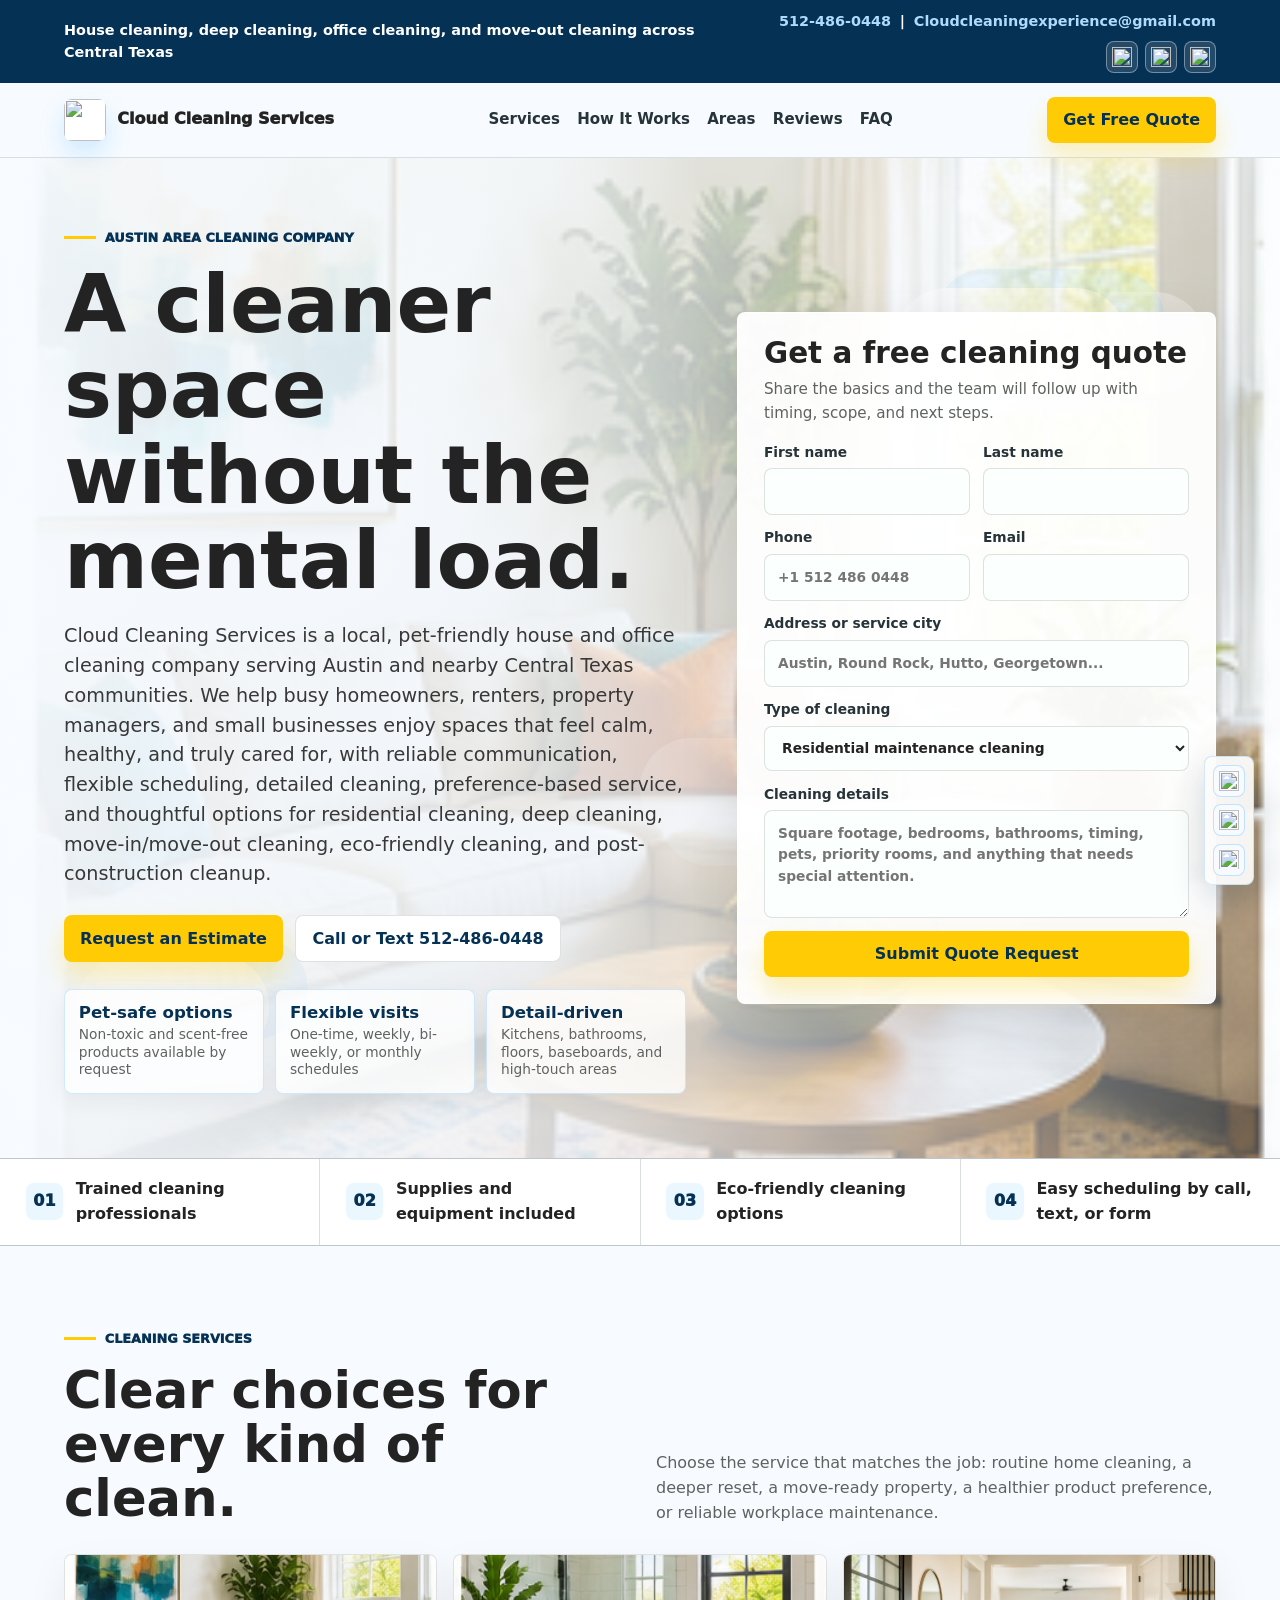
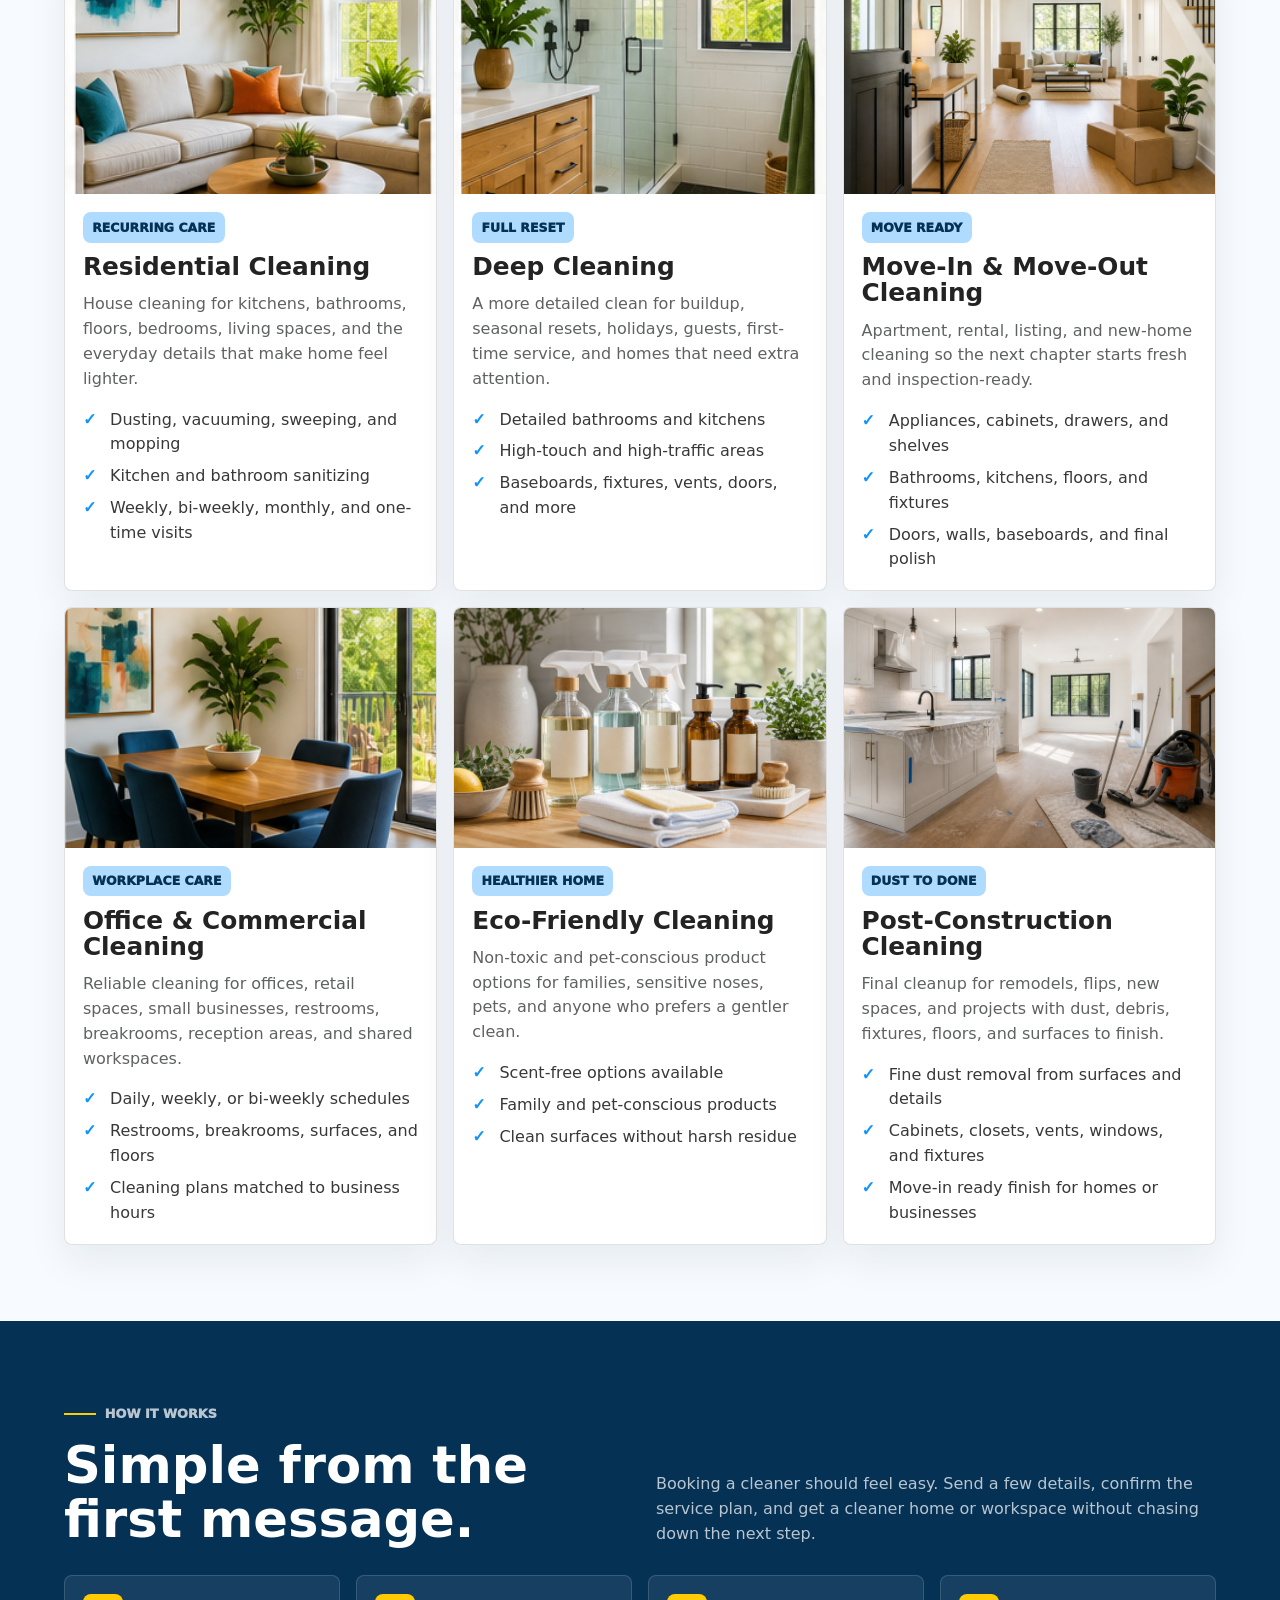
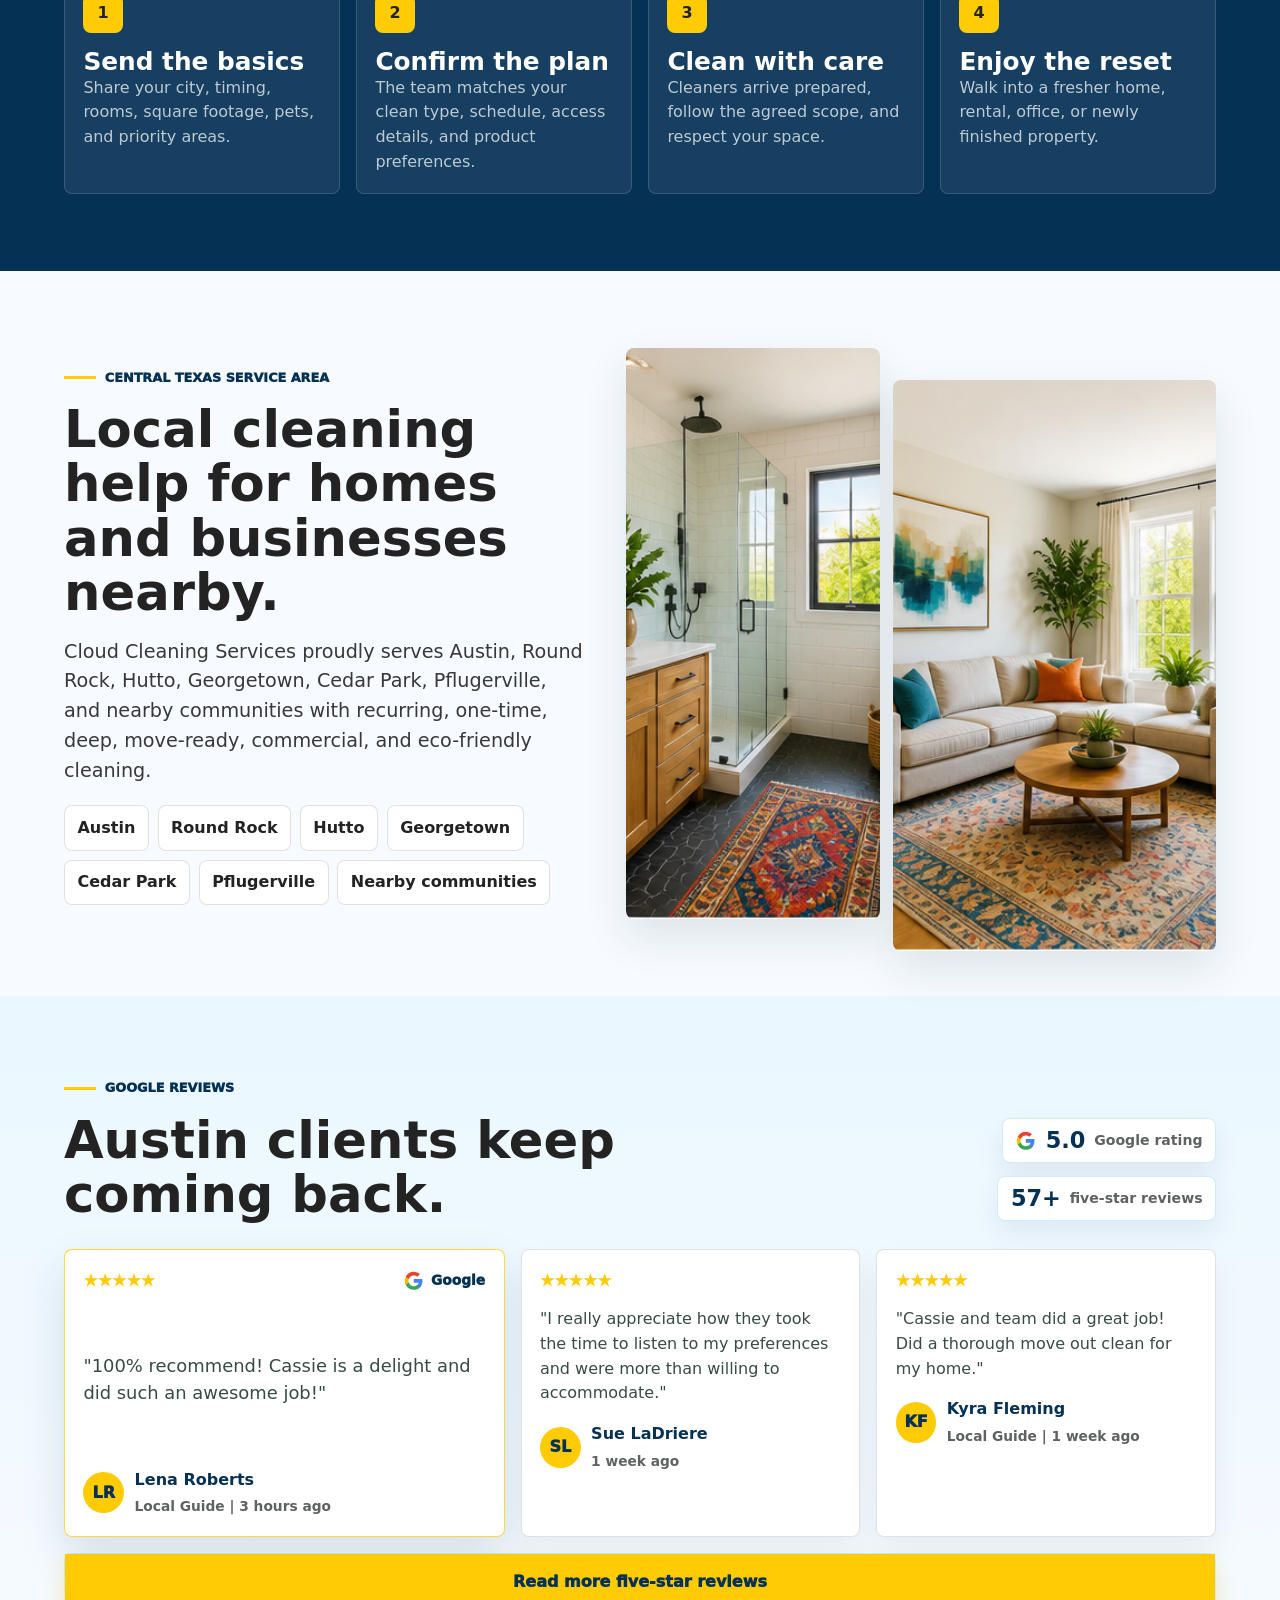
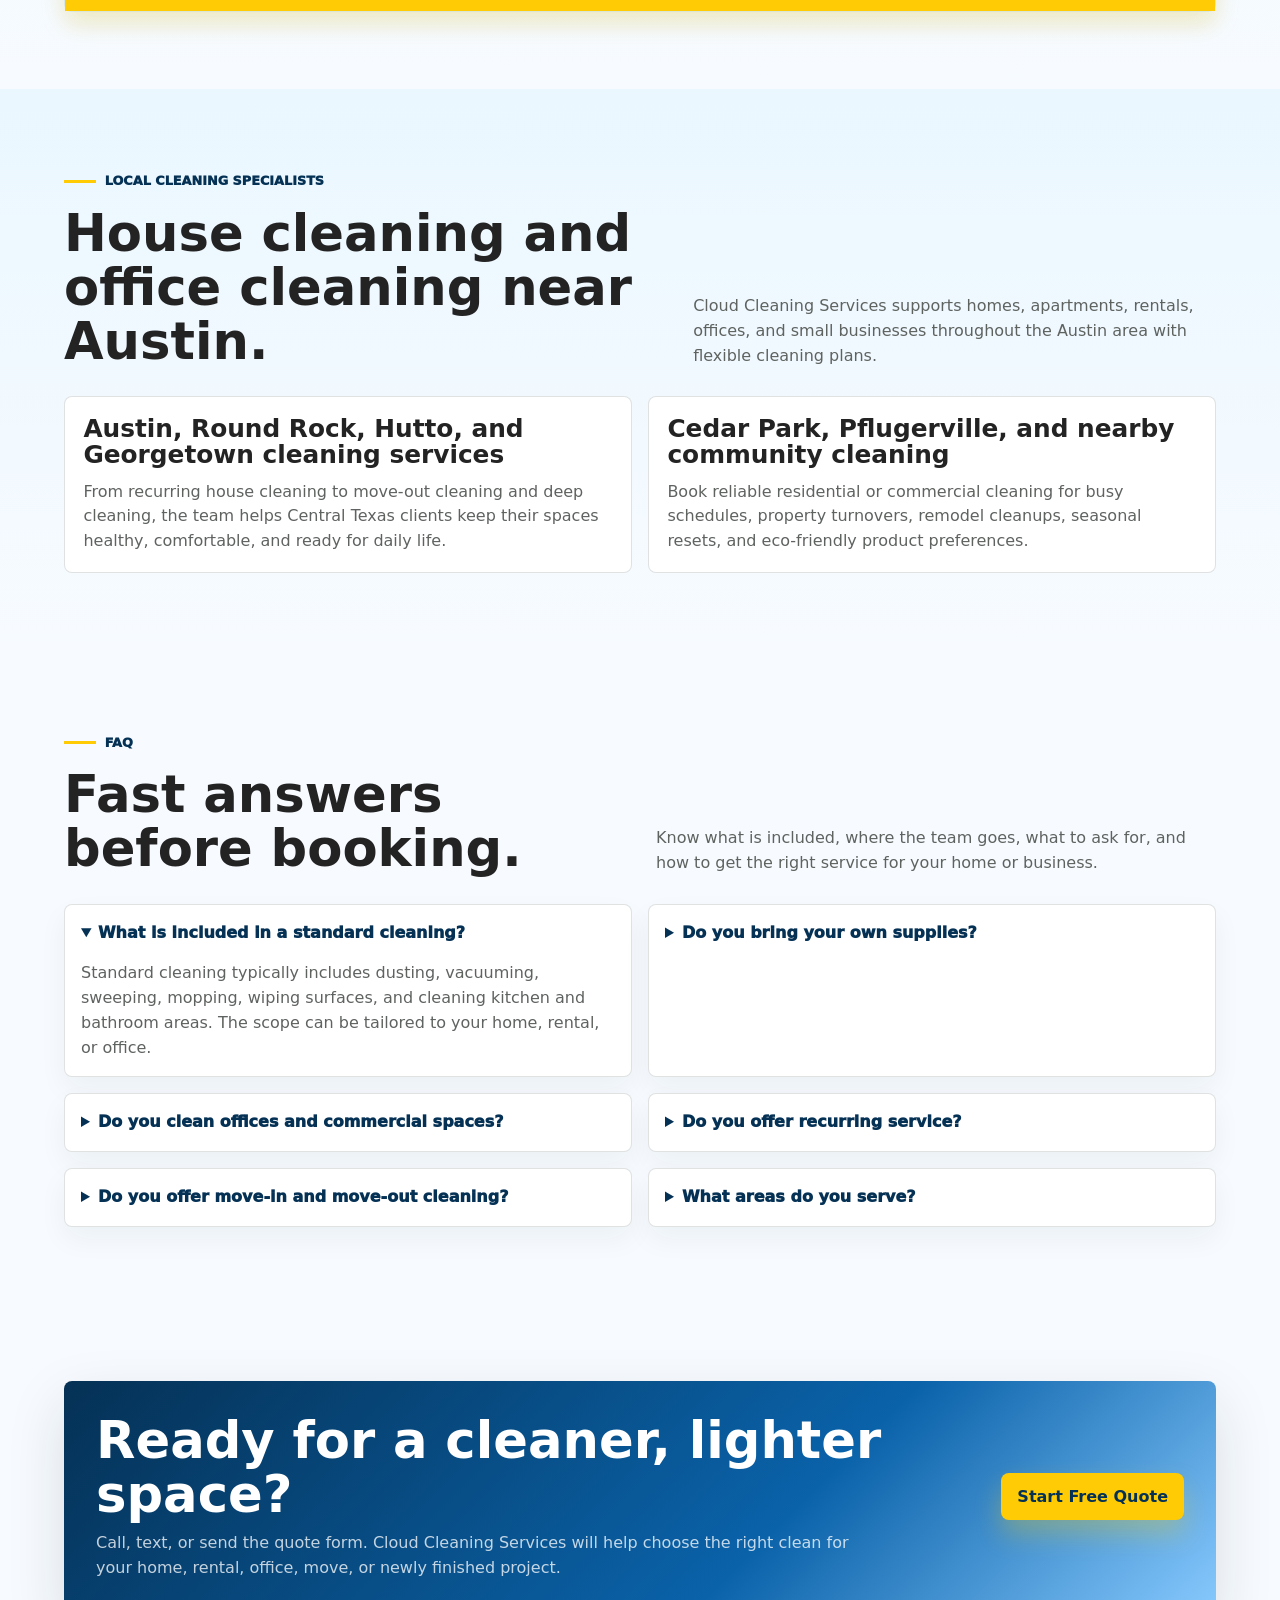
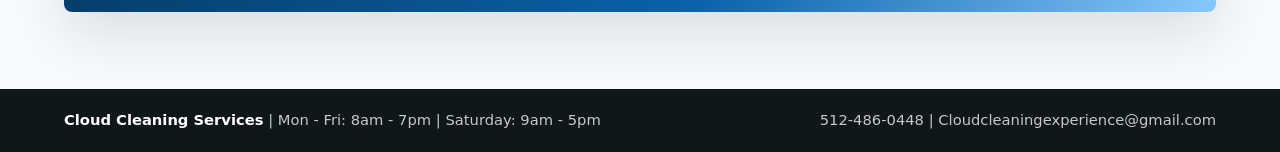
==== index.html @ 604027ed "Add files via upload" ====
<!DOCTYPE html>
<html lang="en">
<head>
  <meta charset="UTF-8">
  <meta name="viewport" content="width=device-width, initial-scale=1.0">
  <title>Cloud Cleaning Services | House, Deep & Office Cleaning in Austin TX</title>
  <meta name="description" content="Cloud Cleaning Services provides residential cleaning, deep cleaning, move-in/move-out cleaning, office cleaning, eco-friendly cleaning, and post-construction cleaning in Austin, Round Rock, Hutto, Georgetown, Cedar Park, and nearby Central Texas communities.">
  <meta name="robots" content="index, follow">
  <meta name="theme-color" content="#0f93fe">
  <link rel="canonical" href="https://www.cloudcleaningservices.com/">
  <link rel="icon" sizes="192x192" href="https://static.wixstatic.com/media/bc4d05_80ff4d34891e40f1a00d21ae00881064%7Emv2.jpg/v1/fill/w_192%2Ch_192%2Clg_1%2Cusm_0.66_1.00_0.01/bc4d05_80ff4d34891e40f1a00d21ae00881064%7Emv2.jpg" type="image/jpeg">
  <link rel="apple-touch-icon" href="https://static.wixstatic.com/media/bc4d05_80ff4d34891e40f1a00d21ae00881064%7Emv2.jpg/v1/fill/w_180%2Ch_180%2Clg_1%2Cusm_0.66_1.00_0.01/bc4d05_80ff4d34891e40f1a00d21ae00881064%7Emv2.jpg" type="image/jpeg">
  <meta property="og:title" content="Cloud Cleaning Services | Austin House & Office Cleaning">
  <meta property="og:description" content="Detailed home, office, move-out, deep, eco-friendly, and post-construction cleaning across Austin and Central Texas.">
  <meta property="og:type" content="website">
  <meta property="og:url" content="https://www.cloudcleaningservices.com/">
  <meta property="og:image" content="https://www.cloudcleaningservices.com/assets/austin-living-room-cleaning-cozy-modern.jpg.png">
  <style>
    :root {
      --ink: #242323;
      --deep: #053155;
      --teal: #0f93fe;
      --mint: #eaf7ff;
      --blue: #afdBff;
      --coral: #ffcb05;
      --gold: #ffcb05;
      --paper: #f7fbff;
      --white: #ffffff;
      --muted: #5f6360;
      --line: rgba(21, 33, 36, 0.13);
      --shadow: 0 22px 58px rgba(21, 33, 36, 0.13);
    }

    * { box-sizing: border-box; }
    html { scroll-behavior: smooth; }
    body {
      margin: 0;
      color: var(--ink);
      background: var(--paper);
      font-family: Inter, ui-sans-serif, system-ui, -apple-system, BlinkMacSystemFont, "Segoe UI", sans-serif;
      line-height: 1.55;
    }
    img { display: block; width: 100%; max-width: 100%; }
    a { color: inherit; text-decoration: none; }
    button, input, select, textarea { font: inherit; }

    .topbar {
      display: flex;
      align-items: center;
      justify-content: space-between;
      gap: 1rem;
      padding: 0.62rem max(1rem, 5vw);
      color: var(--white);
      background: var(--deep);
      font-size: 0.9rem;
      font-weight: 750;
    }
    .topbar a { color: #afdBff; white-space: nowrap; }
    .topbar-contact {
      display: inline-flex;
      align-items: center;
      justify-content: flex-end;
      flex-wrap: wrap;
      gap: 0.55rem;
    }
    .social-links {
      display: inline-flex;
      align-items: center;
      gap: 0.45rem;
    }
    .social-link {
      display: grid;
      place-items: center;
      width: 2rem;
      height: 2rem;
      border: 1px solid rgba(255, 255, 255, 0.38);
      border-radius: 8px;
      background: rgba(255, 255, 255, 0.12);
      transition: transform 180ms ease, background 180ms ease;
    }
    .social-link:hover {
      transform: translateY(-1px);
      background: rgba(255, 255, 255, 0.22);
    }
    .social-link img {
      width: 1.25rem;
      height: 1.25rem;
      object-fit: contain;
    }

    .nav {
      position: sticky;
      top: 0;
      z-index: 30;
      display: grid;
      grid-template-columns: auto 1fr auto;
      align-items: center;
      gap: 1rem;
      padding: 0.86rem max(1rem, 5vw);
      border-bottom: 1px solid var(--line);
      background: rgba(247, 251, 255, 0.92);
      backdrop-filter: blur(18px);
    }
    .brand {
      display: inline-flex;
      align-items: center;
      gap: 0.68rem;
      font-weight: 950;
    }
    .brand-mark {
      display: grid;
      place-items: center;
      width: 2.65rem;
      height: 2.65rem;
      border-radius: 8px;
      overflow: hidden;
      background: var(--white);
      box-shadow: 0 12px 26px rgba(15, 147, 254, 0.18);
    }
    .brand-mark img {
      width: 100%;
      height: 100%;
      object-fit: cover;
    }
    .nav-links {
      display: flex;
      flex-wrap: wrap;
      justify-content: center;
      gap: 0.5rem 1.08rem;
      color: #263338;
      font-size: 0.94rem;
      font-weight: 800;
    }

    .btn {
      display: inline-flex;
      align-items: center;
      justify-content: center;
      gap: 0.42rem;
      min-height: 2.9rem;
      padding: 0.78rem 1rem;
      border: 0;
      border-radius: 8px;
      cursor: pointer;
      font-weight: 900;
      line-height: 1;
      transition: transform 180ms ease, box-shadow 180ms ease, background 180ms ease;
    }
    .btn:hover { transform: translateY(-1px); }
    .btn-primary {
      color: var(--deep);
      background: var(--coral);
      box-shadow: 0 14px 26px rgba(255, 203, 5, 0.28);
    }
    .btn-dark { color: var(--white); background: var(--deep); }
    .btn-light {
      color: var(--deep);
      background: var(--white);
      border: 1px solid var(--line);
    }

    .hero {
      position: relative;
      overflow: hidden;
      display: grid;
      grid-template-columns: minmax(0, 1.04fr) minmax(21rem, 0.8fr);
      gap: clamp(1.5rem, 4vw, 4rem);
      align-items: center;
      min-height: 78vh;
      padding: clamp(2rem, 5vw, 4rem) max(1rem, 5vw) clamp(2.5rem, 5vw, 4rem);
      background:
        linear-gradient(90deg, rgba(247, 251, 255, 0.97) 0%, rgba(247, 251, 255, 0.82) 47%, rgba(247, 251, 255, 0.28) 100%),
        url("assets/austin-living-room-cleaning-cozy-modern.jpg.png") center / cover;
    }
    .hero > div,
    .hero > form {
      position: relative;
      z-index: 2;
    }
    .cloud {
      position: absolute;
      z-index: 1;
      width: clamp(8rem, 18vw, 16rem);
      height: clamp(3.5rem, 8vw, 7rem);
      border-radius: 999px;
      background: rgba(255, 255, 255, 0.64);
      box-shadow:
        2.4rem -1.2rem 0 rgba(175, 219, 255, 0.38),
        5rem 0.25rem 0 rgba(255, 255, 255, 0.52),
        1.2rem 1.6rem 0 rgba(234, 247, 255, 0.66);
      filter: blur(0.2px);
      pointer-events: none;
    }
    .cloud-one {
      top: 13%;
      right: 12%;
      opacity: 0.52;
    }
    .cloud-two {
      left: 6%;
      bottom: 10%;
      width: clamp(7rem, 15vw, 13rem);
      opacity: 0.34;
    }
    .cloud-three {
      top: 58%;
      right: 38%;
      width: clamp(6rem, 12vw, 10rem);
      opacity: 0.24;
    }
    .eyebrow {
      display: inline-flex;
      align-items: center;
      gap: 0.55rem;
      margin: 0 0 0.9rem;
      color: var(--deep);
      font-size: 0.8rem;
      font-weight: 950;
      text-transform: uppercase;
    }
    .eyebrow::before {
      content: "";
      width: 2rem;
      height: 0.16rem;
      background: var(--coral);
    }
    h1, h2, h3 { margin: 0; letter-spacing: 0; line-height: 1.06; }
    h1 {
      max-width: 13ch;
      font-size: clamp(2.8rem, 6.3vw, 6.25rem);
    }
    h2 { font-size: clamp(2rem, 4vw, 3.55rem); }
    h3 { font-size: clamp(1.18rem, 2vw, 1.55rem); }
    p { margin: 0; }
    .lead {
      max-width: 43rem;
      margin-top: 1.1rem;
      color: #383838;
      font-size: clamp(1.05rem, 1.5vw, 1.24rem);
    }
    .hero-actions {
      display: flex;
      flex-wrap: wrap;
      gap: 0.78rem;
      margin-top: 1.65rem;
    }
    .hero-proof {
      display: grid;
      grid-template-columns: repeat(3, minmax(0, 1fr));
      gap: 0.7rem;
      max-width: 44rem;
      margin-top: 1.7rem;
    }
    .proof-pill {
      padding: 0.86rem;
      border: 1px solid rgba(15, 147, 254, 0.18);
      border-radius: 8px;
      background: rgba(255, 255, 255, 0.76);
      box-shadow: 0 8px 24px rgba(21, 33, 36, 0.06);
    }
    .proof-pill strong {
      display: block;
      color: var(--deep);
      font-size: 1.04rem;
      line-height: 1.1;
    }
    .proof-pill span {
      display: block;
      margin-top: 0.24rem;
      color: var(--muted);
      font-size: 0.86rem;
      line-height: 1.28;
    }

    .quote-card {
      padding: clamp(1.15rem, 2.4vw, 1.6rem);
      border: 1px solid rgba(255, 255, 255, 0.75);
      border-radius: 8px;
      background: rgba(255, 255, 255, 0.94);
      box-shadow: var(--shadow);
    }
    .quote-card h2 { font-size: clamp(1.35rem, 2.3vw, 2rem); }
    .mini-copy {
      margin-top: 0.55rem;
      color: var(--muted);
      font-size: 0.95rem;
    }
    .form-grid {
      display: grid;
      grid-template-columns: repeat(2, minmax(0, 1fr));
      gap: 0.78rem;
      margin-top: 1rem;
    }
    label {
      display: grid;
      gap: 0.32rem;
      color: #263338;
      font-size: 0.86rem;
      font-weight: 850;
    }
    input, select, textarea {
      width: 100%;
      min-height: 2.85rem;
      border: 1px solid var(--line);
      border-radius: 8px;
      padding: 0.74rem 0.82rem;
      color: var(--ink);
      background: #fbfffd;
      outline: none;
    }
    textarea { min-height: 6.75rem; resize: vertical; }
    input:focus, select:focus, textarea:focus {
      border-color: var(--coral);
      box-shadow: 0 0 0 4px rgba(255, 203, 5, 0.2);
    }
    .wide { grid-column: 1 / -1; }

    .trust-strip {
      display: grid;
      grid-template-columns: repeat(4, minmax(0, 1fr));
      gap: 1px;
      background: var(--line);
      border-block: 1px solid var(--line);
    }
    .trust-item {
      display: flex;
      align-items: center;
      gap: 0.78rem;
      min-height: 5.4rem;
      padding: 1.05rem max(1rem, 2vw);
      background: var(--white);
      font-weight: 900;
    }
    .icon-box {
      display: grid;
      flex: 0 0 auto;
      place-items: center;
      width: 2.35rem;
      height: 2.35rem;
      border-radius: 8px;
      color: var(--deep);
      background: var(--mint);
      font-weight: 950;
    }

    .section { padding: clamp(3rem, 6vw, 5.7rem) max(1rem, 5vw); }
    .section-head {
      display: flex;
      align-items: end;
      justify-content: space-between;
      gap: 1.5rem;
      margin-bottom: 1.75rem;
    }
    .section-head p:not(.eyebrow) {
      max-width: 35rem;
      color: var(--muted);
    }
    .service-grid {
      display: grid;
      grid-template-columns: repeat(3, minmax(0, 1fr));
      gap: 1rem;
    }
    .service-card {
      overflow: hidden;
      border: 1px solid var(--line);
      border-radius: 8px;
      background: var(--white);
      box-shadow: 0 16px 38px rgba(21, 33, 36, 0.07);
    }
    .service-card img { aspect-ratio: 1.55; object-fit: cover; }
    .service-body { padding: 1.12rem; }
    .service-kicker {
      display: inline-flex;
      margin-bottom: 0.72rem;
      padding: 0.35rem 0.58rem;
      border-radius: 8px;
      color: var(--deep);
      background: var(--blue);
      font-size: 0.78rem;
      font-weight: 950;
      text-transform: uppercase;
    }
    .service-body p {
      margin-top: 0.75rem;
      color: var(--muted);
    }
    .checks {
      display: grid;
      gap: 0.45rem;
      margin: 1rem 0 0;
      padding: 0;
      list-style: none;
      color: #383838;
    }
    .checks li {
      display: grid;
      grid-template-columns: 1.35rem 1fr;
      gap: 0.35rem;
      align-items: start;
    }
    .checks li::before {
      content: "\2713";
      color: var(--teal);
      font-weight: 950;
    }

    .process-band {
      background: #053155;
      color: var(--white);
    }
    .process-band .eyebrow { color: #afdBff; }
    .process-band .section-head p, .step p { color: rgba(255, 255, 255, 0.72); }
    .steps {
      display: grid;
      grid-template-columns: repeat(4, minmax(0, 1fr));
      gap: 1rem;
    }
    .step {
      min-height: 13rem;
      padding: 1.15rem;
      border: 1px solid rgba(255, 255, 255, 0.15);
      border-radius: 8px;
      background: rgba(255, 255, 255, 0.07);
    }
    .step strong {
      display: grid;
      place-items: center;
      width: 2.45rem;
      height: 2.45rem;
      margin-bottom: 1rem;
      border-radius: 8px;
      color: var(--ink);
      background: var(--gold);
    }

    .split {
      display: grid;
      grid-template-columns: minmax(0, 0.94fr) minmax(0, 1.06fr);
      gap: clamp(1.2rem, 3vw, 2.4rem);
      align-items: center;
    }
    .photo-grid {
      display: grid;
      grid-template-columns: 0.88fr 1.12fr;
      gap: 0.8rem;
    }
    .photo-grid img {
      height: 100%;
      min-height: 17rem;
      border-radius: 8px;
      object-fit: cover;
      box-shadow: 0 18px 44px rgba(21, 33, 36, 0.11);
    }
    .photo-grid img:nth-child(2) { margin-top: 2rem; }
    .areas {
      display: flex;
      flex-wrap: wrap;
      gap: 0.55rem;
      margin-top: 1.25rem;
    }
    .area {
      padding: 0.58rem 0.78rem;
      border: 1px solid var(--line);
      border-radius: 8px;
      background: var(--white);
      font-weight: 850;
    }

    .reviews-section {
      background: linear-gradient(180deg, #eaf7ff, #f7fbff);
    }
    .review-summary {
      display: flex;
      align-items: center;
      gap: 0.8rem;
      flex-wrap: wrap;
      max-width: 35rem;
      justify-content: flex-end;
    }
    .rating-badge {
      display: inline-flex;
      align-items: center;
      gap: 0.55rem;
      padding: 0.65rem 0.78rem;
      border: 1px solid rgba(15, 147, 254, 0.18);
      border-radius: 8px;
      color: var(--deep);
      background: var(--white);
      box-shadow: 0 12px 28px rgba(5, 49, 85, 0.08);
      font-weight: 950;
    }
    .rating-badge strong {
      font-size: 1.4rem;
      line-height: 1;
    }
    .rating-badge span {
      color: var(--muted);
      font-size: 0.88rem;
      font-weight: 800;
    }
    .google-icon {
      width: 1.35rem;
      height: 1.35rem;
      flex: 0 0 auto;
    }
    .google-review-label {
      display: inline-flex;
      align-items: center;
      gap: 0.4rem;
      color: var(--deep);
      font-size: 0.86rem;
      font-weight: 950;
    }
    .reviews {
      display: grid;
      grid-template-columns: 1.18fr repeat(2, minmax(0, 0.91fr));
      gap: 1rem;
      align-items: stretch;
    }
    .review {
      padding: 1.15rem;
      border: 1px solid var(--line);
      border-radius: 8px;
      background: var(--white);
      box-shadow: 0 16px 34px rgba(21, 33, 36, 0.06);
    }
    .review-featured {
      display: grid;
      align-content: space-between;
      min-height: 18rem;
      border-color: rgba(255, 203, 5, 0.72);
      box-shadow: 0 20px 46px rgba(5, 49, 85, 0.13);
    }
    .review-head {
      display: flex;
      align-items: center;
      justify-content: space-between;
      gap: 0.8rem;
    }
    .reviewer {
      display: flex;
      align-items: center;
      gap: 0.65rem;
      margin-top: 1rem;
    }
    .review-avatar {
      display: grid;
      place-items: center;
      width: 2.55rem;
      height: 2.55rem;
      border-radius: 999px;
      color: var(--deep);
      background: var(--coral);
      font-weight: 950;
      line-height: 1;
    }
    .stars { color: var(--gold); font-weight: 950; }
    .review p {
      margin-top: 0.85rem;
      color: #394b47;
    }
    .review-featured p {
      font-size: clamp(1.08rem, 1.4vw, 1.25rem);
      line-height: 1.55;
    }
    .review strong {
      display: block;
      color: var(--deep);
    }
    .review-meta {
      display: block;
      margin-top: 0.25rem;
      color: var(--muted);
      font-size: 0.86rem;
      font-weight: 750;
    }
    .review-more {
      margin-top: 1rem;
      border-color: rgba(15, 147, 254, 0.18);
    }
    .review-more summary {
      display: inline-flex;
      align-items: center;
      justify-content: center;
      min-height: 3rem;
      width: 100%;
      color: var(--deep);
      background: var(--coral);
      box-shadow: 0 12px 24px rgba(255, 203, 5, 0.2);
    }
    .review-list {
      display: grid;
      grid-template-columns: repeat(3, minmax(0, 1fr));
      gap: 0.8rem;
      padding: 1rem;
    }
    .review-mini {
      padding: 0.9rem;
      border: 1px solid var(--line);
      border-radius: 8px;
      background: #fbfdff;
    }
    .review-mini p {
      margin-top: 0.45rem;
      color: #394b47;
      font-size: 0.94rem;
    }
    .review-mini strong {
      display: block;
      margin-top: 0.55rem;
      color: var(--deep);
    }

    .seo-band { background: linear-gradient(180deg, #eaf7ff, #f7fbff); }
    .seo-grid {
      display: grid;
      grid-template-columns: repeat(2, minmax(0, 1fr));
      gap: 1rem;
    }
    .seo-box {
      padding: 1.15rem;
      border: 1px solid var(--line);
      border-radius: 8px;
      background: var(--white);
    }
    .seo-box p { margin-top: 0.7rem; color: var(--muted); }

    .faq-grid {
      display: grid;
      grid-template-columns: repeat(2, minmax(0, 1fr));
      gap: 1rem;
    }
    details {
      border: 1px solid var(--line);
      border-radius: 8px;
      background: var(--white);
      box-shadow: 0 12px 28px rgba(21, 33, 36, 0.05);
    }
    summary {
      cursor: pointer;
      padding: 1rem;
      color: var(--deep);
      font-weight: 950;
    }
    details p {
      padding: 0 1rem 1rem;
      color: var(--muted);
    }

    .final-cta {
      display: grid;
      grid-template-columns: 1fr auto;
      gap: 1.25rem;
      align-items: center;
      padding: clamp(1.3rem, 3vw, 2rem);
      border-radius: 8px;
      color: var(--white);
      background: linear-gradient(135deg, var(--deep), #0a62a9 62%, #87c9fe);
      box-shadow: var(--shadow);
    }
    .final-cta p {
      max-width: 48rem;
      margin-top: 0.6rem;
      color: rgba(255, 255, 255, 0.76);
    }
    .footer {
      display: grid;
      grid-template-columns: 1fr auto;
      gap: 1rem;
      padding: 1.25rem max(1rem, 5vw);
      color: rgba(255, 255, 255, 0.76);
      background: #101719;
      font-size: 0.92rem;
    }
    .footer strong { color: var(--white); }
    .floating-socials {
      position: fixed;
      right: max(0.8rem, 2vw);
      bottom: 1rem;
      z-index: 40;
      display: grid;
      gap: 0.45rem;
      padding: 0.5rem;
      border: 1px solid rgba(15, 147, 254, 0.18);
      border-radius: 8px;
      background: rgba(255, 255, 255, 0.9);
      box-shadow: 0 16px 34px rgba(5, 49, 85, 0.16);
      backdrop-filter: blur(14px);
    }
    .floating-socials .social-link {
      border-color: rgba(15, 147, 254, 0.24);
      background: #f7fbff;
    }
    .floating-socials .social-link:hover {
      background: #eaf7ff;
    }

    @media (max-width: 980px) {
      .nav { grid-template-columns: 1fr; }
      .nav-links { justify-content: flex-start; }
      .hero, .split { grid-template-columns: 1fr; }
      .trust-strip, .steps, .seo-grid { grid-template-columns: repeat(2, minmax(0, 1fr)); }
      .service-grid, .reviews, .review-list { grid-template-columns: repeat(2, minmax(0, 1fr)); }
      .review-featured { grid-column: 1 / -1; }
    }
    @media (max-width: 680px) {
      .topbar, .section-head, .final-cta, .footer { align-items: flex-start; grid-template-columns: 1fr; }
      .topbar { display: grid; }
      .topbar-contact { justify-content: flex-start; }
      .review-summary { justify-content: flex-start; }
      .hero {
        min-height: auto;
        background:
          linear-gradient(180deg, rgba(247, 251, 255, 0.96), rgba(247, 251, 255, 0.8)),
          url("assets/austin-living-room-cleaning-cozy-modern.jpg.png") center / cover;
      }
      .hero-proof, .trust-strip, .service-grid, .steps, .reviews, .faq-grid, .form-grid, .photo-grid, .seo-grid, .review-list { grid-template-columns: 1fr; }
      .photo-grid img:nth-child(2) { margin-top: 0; }
      h1 { font-size: clamp(2.65rem, 15vw, 4.2rem); }
      .btn { width: 100%; }
      .floating-socials {
        right: 0.65rem;
        bottom: 0.65rem;
      }
    }
  </style>
  <script type="application/ld+json">
  {
    "@context": "https://schema.org",
    "@type": "LocalBusiness",
    "name": "Cloud Cleaning Services",
    "url": "https://www.cloudcleaningservices.com/",
    "telephone": "+1-512-486-0448",
    "email": "Cloudcleaningexperience@gmail.com",
    "logo": "https://static.wixstatic.com/media/bc4d05_80ff4d34891e40f1a00d21ae00881064%7Emv2.jpg/v1/fill/w_192%2Ch_192%2Clg_1%2Cusm_0.66_1.00_0.01/bc4d05_80ff4d34891e40f1a00d21ae00881064%7Emv2.jpg",
    "image": "https://www.cloudcleaningservices.com/assets/austin-living-room-cleaning-cozy-modern.jpg.png",
    "priceRange": "$$",
    "aggregateRating": {
      "@type": "AggregateRating",
      "ratingValue": "5.0",
      "reviewCount": "57"
    },
    "review": [
      {
        "@type": "Review",
        "author": { "@type": "Person", "name": "Lena Roberts" },
        "datePublished": "2026-05-02",
        "reviewRating": { "@type": "Rating", "ratingValue": "5", "bestRating": "5" },
        "reviewBody": "100% recommend! Cassie is a delight and did such an awesome job."
      },
      {
        "@type": "Review",
        "author": { "@type": "Person", "name": "Sue LaDriere" },
        "datePublished": "2026-04-25",
        "reviewRating": { "@type": "Rating", "ratingValue": "5", "bestRating": "5" },
        "reviewBody": "I really appreciate how they took the time to listen to my preferences and were more than willing to accommodate."
      },
      {
        "@type": "Review",
        "author": { "@type": "Person", "name": "Kyra Fleming" },
        "datePublished": "2026-04-25",
        "reviewRating": { "@type": "Rating", "ratingValue": "5", "bestRating": "5" },
        "reviewBody": "Cassie and team did a great job. They did a thorough move out clean for my home."
      }
    ],
    "areaServed": ["Austin TX", "Round Rock TX", "Hutto TX", "Georgetown TX", "Cedar Park TX", "Pflugerville TX"],
    "sameAs": [
      "https://www.instagram.com/cloudcleaningservicess/",
      "https://www.tiktok.com/@cloudcleaningservices",
      "https://www.facebook.com/casscloudcleaning"
    ],
    "openingHoursSpecification": [
      {
        "@type": "OpeningHoursSpecification",
        "dayOfWeek": ["Monday", "Tuesday", "Wednesday", "Thursday", "Friday"],
        "opens": "08:00",
        "closes": "19:00"
      },
      {
        "@type": "OpeningHoursSpecification",
        "dayOfWeek": "Saturday",
        "opens": "09:00",
        "closes": "17:00"
      }
    ],
    "makesOffer": [
      { "@type": "Offer", "itemOffered": { "@type": "Service", "name": "Residential cleaning" } },
      { "@type": "Offer", "itemOffered": { "@type": "Service", "name": "Deep cleaning" } },
      { "@type": "Offer", "itemOffered": { "@type": "Service", "name": "Move-in and move-out cleaning" } },
      { "@type": "Offer", "itemOffered": { "@type": "Service", "name": "Office and commercial cleaning" } },
      { "@type": "Offer", "itemOffered": { "@type": "Service", "name": "Eco-friendly cleaning" } },
      { "@type": "Offer", "itemOffered": { "@type": "Service", "name": "Post-construction cleaning" } }
    ]
  }
  </script>
  <script type="application/ld+json">
  {
    "@context": "https://schema.org",
    "@type": "FAQPage",
    "mainEntity": [
      {
        "@type": "Question",
        "name": "What is included in a standard cleaning?",
        "acceptedAnswer": {
          "@type": "Answer",
          "text": "Standard cleaning typically includes dusting, vacuuming, sweeping, mopping, wiping surfaces, and cleaning kitchen and bathroom areas. The scope can be tailored to the home or office."
        }
      },
      {
        "@type": "Question",
        "name": "Do you bring your own cleaning supplies?",
        "acceptedAnswer": {
          "@type": "Answer",
          "text": "Cloud Cleaning Services brings necessary supplies and equipment, with eco-friendly or scent-free products available by request."
        }
      },
      {
        "@type": "Question",
        "name": "What areas do you serve?",
        "acceptedAnswer": {
          "@type": "Answer",
          "text": "Cloud Cleaning Services serves Austin, Round Rock, Hutto, Georgetown, Cedar Park, Pflugerville, and nearby Central Texas communities."
        }
      }
    ]
  }
  </script>
</head>
<body>
  <header>
    <div class="topbar">
      <span>House cleaning, deep cleaning, office cleaning, and move-out cleaning across Central Texas</span>
      <span class="topbar-contact">
        <a href="tel:+15124860448">512-486-0448</a>
        <span aria-hidden="true">|</span>
        <a href="mailto:Cloudcleaningexperience@gmail.com">Cloudcleaningexperience@gmail.com</a>
        <span class="social-links" aria-label="Cloud Cleaning Services social profiles">
          <a class="social-link" href="https://www.instagram.com/cloudcleaningservicess/" target="_blank" rel="noreferrer noopener" aria-label="Instagram">
            <img src="https://static.wixstatic.com/media/11062b_55e4be1e75564866b6c28290f9a9d271~mv2.png/v1/fill/w_35,h_35,al_c,q_85,usm_0.66_1.00_0.01,enc_avif,quality_auto/11062b_55e4be1e75564866b6c28290f9a9d271~mv2.png" alt="">
          </a>
          <a class="social-link" href="https://www.tiktok.com/@cloudcleaningservices" target="_blank" rel="noreferrer noopener" aria-label="TikTok">
            <img src="https://static.wixstatic.com/media/11062b_69d309d6dbde492fae325fb0deca6556~mv2.png/v1/fill/w_35,h_35,al_c,q_85,usm_0.66_1.00_0.01,enc_avif,quality_auto/11062b_69d309d6dbde492fae325fb0deca6556~mv2.png" alt="">
          </a>
          <a class="social-link" href="https://www.facebook.com/casscloudcleaning" target="_blank" rel="noreferrer noopener" aria-label="Facebook">
            <img src="https://static.wixstatic.com/media/11062b_2381e8a6e7444f4f902e7b649aa3f0ac~mv2.png/v1/fill/w_35,h_35,al_c,q_85,usm_0.66_1.00_0.01,enc_avif,quality_auto/11062b_2381e8a6e7444f4f902e7b649aa3f0ac~mv2.png" alt="">
          </a>
        </span>
      </span>
    </div>

    <nav class="nav" aria-label="Primary navigation">
      <a class="brand" href="#home" aria-label="Cloud Cleaning Services home">
        <span class="brand-mark" aria-hidden="true">
          <img src="https://static.wixstatic.com/media/bc4d05_80ff4d34891e40f1a00d21ae00881064%7Emv2.jpg/v1/fill/w_192%2Ch_192%2Clg_1%2Cusm_0.66_1.00_0.01/bc4d05_80ff4d34891e40f1a00d21ae00881064%7Emv2.jpg" alt="">
        </span>
        <span>Cloud Cleaning Services</span>
      </a>
      <div class="nav-links">
        <a href="#services">Services</a>
        <a href="#process">How It Works</a>
        <a href="#areas">Areas</a>
        <a href="#reviews">Reviews</a>
        <a href="#faq">FAQ</a>
      </div>
      <a class="btn btn-primary" href="#quote">Get Free Quote</a>
    </nav>
  </header>

  <main id="home">
    <section class="hero" aria-labelledby="hero-title">
      <span class="cloud cloud-one" aria-hidden="true"></span>
      <span class="cloud cloud-two" aria-hidden="true"></span>
      <span class="cloud cloud-three" aria-hidden="true"></span>
      <div>
        <p class="eyebrow">Austin area cleaning company</p>
        <h1 id="hero-title">A cleaner space without the mental load.</h1>
        <p class="lead">Cloud Cleaning Services is a local, pet-friendly house and office cleaning company serving Austin and nearby Central Texas communities. We help busy homeowners, renters, property managers, and small businesses enjoy spaces that feel calm, healthy, and truly cared for, with reliable communication, flexible scheduling, detailed cleaning, preference-based service, and thoughtful options for residential cleaning, deep cleaning, move-in/move-out cleaning, eco-friendly cleaning, and post-construction cleanup.</p>
        <div class="hero-actions">
          <a class="btn btn-primary" href="#quote">Request an Estimate</a>
          <a class="btn btn-light" href="tel:+15124860448">Call or Text 512-486-0448</a>
        </div>
        <div class="hero-proof" aria-label="Service highlights">
          <div class="proof-pill">
            <strong>Pet-safe options</strong>
            <span>Non-toxic and scent-free products available by request</span>
          </div>
          <div class="proof-pill">
            <strong>Flexible visits</strong>
            <span>One-time, weekly, bi-weekly, or monthly schedules</span>
          </div>
          <div class="proof-pill">
            <strong>Detail-driven</strong>
            <span>Kitchens, bathrooms, floors, baseboards, and high-touch areas</span>
          </div>
        </div>
      </div>

      <form class="quote-card" id="quote" aria-labelledby="quote-title">
        <h2 id="quote-title">Get a free cleaning quote</h2>
        <p class="mini-copy">Share the basics and the team will follow up with timing, scope, and next steps.</p>
        <div class="form-grid">
          <label>First name
            <input type="text" name="first-name" autocomplete="given-name" required>
          </label>
          <label>Last name
            <input type="text" name="last-name" autocomplete="family-name">
          </label>
          <label>Phone
            <input type="tel" name="phone" placeholder="+1 512 486 0448" autocomplete="tel" required>
          </label>
          <label>Email
            <input type="email" name="email" autocomplete="email">
          </label>
          <label class="wide">Address or service city
            <input type="text" name="address" autocomplete="street-address" placeholder="Austin, Round Rock, Hutto, Georgetown...">
          </label>
          <label class="wide">Type of cleaning
            <select name="service">
              <option>Residential maintenance cleaning</option>
              <option>Deep cleaning</option>
              <option>Office or commercial cleaning</option>
              <option>Move-in or move-out cleaning</option>
              <option>Eco-friendly cleaning</option>
              <option>Post-construction cleaning</option>
            </select>
          </label>
          <label class="wide">Cleaning details
            <textarea name="details" placeholder="Square footage, bedrooms, bathrooms, timing, pets, priority rooms, and anything that needs special attention."></textarea>
          </label>
          <button class="btn btn-primary wide" type="submit">Submit Quote Request</button>
        </div>
      </form>
    </section>

    <section class="trust-strip" aria-label="Why customers choose Cloud Cleaning Services">
      <div class="trust-item"><span class="icon-box">01</span><span>Trained cleaning professionals</span></div>
      <div class="trust-item"><span class="icon-box">02</span><span>Supplies and equipment included</span></div>
      <div class="trust-item"><span class="icon-box">03</span><span>Eco-friendly cleaning options</span></div>
      <div class="trust-item"><span class="icon-box">04</span><span>Easy scheduling by call, text, or form</span></div>
    </section>

    <section class="section" id="services" aria-labelledby="services-title">
      <div class="section-head">
        <div>
          <p class="eyebrow">Cleaning services</p>
          <h2 id="services-title">Clear choices for every kind of clean.</h2>
        </div>
        <p>Choose the service that matches the job: routine home cleaning, a deeper reset, a move-ready property, a healthier product preference, or reliable workplace maintenance.</p>
      </div>

      <div class="service-grid">
        <article class="service-card">
          <img src="assets/austin-living-room-cleaning-cozy-modern.jpg.png" alt="Bright living room after residential house cleaning in Austin Texas">
          <div class="service-body">
            <span class="service-kicker">Recurring care</span>
            <h3>Residential Cleaning</h3>
            <p>House cleaning for kitchens, bathrooms, floors, bedrooms, living spaces, and the everyday details that make home feel lighter.</p>
            <ul class="checks">
              <li>Dusting, vacuuming, sweeping, and mopping</li>
              <li>Kitchen and bathroom sanitizing</li>
              <li>Weekly, bi-weekly, monthly, and one-time visits</li>
            </ul>
          </div>
        </article>

        <article class="service-card">
          <img src="assets/bathroom-deep-cleaning-austin-texas.jpg.png" alt="Detailed bathroom deep cleaning in Austin Texas">
          <div class="service-body">
            <span class="service-kicker">Full reset</span>
            <h3>Deep Cleaning</h3>
            <p>A more detailed clean for buildup, seasonal resets, holidays, guests, first-time service, and homes that need extra attention.</p>
            <ul class="checks">
              <li>Detailed bathrooms and kitchens</li>
              <li>High-touch and high-traffic areas</li>
              <li>Baseboards, fixtures, vents, doors, and more</li>
            </ul>
          </div>
        </article>

        <article class="service-card">
          <img src="assets/modern-home-moving-boxes.png" alt="Modern home with moving boxes ready for move-in and move-out cleaning in Austin Texas">
          <div class="service-body">
            <span class="service-kicker">Move ready</span>
            <h3>Move-In & Move-Out Cleaning</h3>
            <p>Apartment, rental, listing, and new-home cleaning so the next chapter starts fresh and inspection-ready.</p>
            <ul class="checks">
              <li>Appliances, cabinets, drawers, and shelves</li>
              <li>Bathrooms, kitchens, floors, and fixtures</li>
              <li>Doors, walls, baseboards, and final polish</li>
            </ul>
          </div>
        </article>

        <article class="service-card">
          <img src="assets/austin-clean-dining-room.png" alt="Clean dining and shared workspace after office cleaning in Austin Texas">
          <div class="service-body">
            <span class="service-kicker">Workplace care</span>
            <h3>Office & Commercial Cleaning</h3>
            <p>Reliable cleaning for offices, retail spaces, small businesses, restrooms, breakrooms, reception areas, and shared workspaces.</p>
            <ul class="checks">
              <li>Daily, weekly, or bi-weekly schedules</li>
              <li>Restrooms, breakrooms, surfaces, and floors</li>
              <li>Cleaning plans matched to business hours</li>
            </ul>
          </div>
        </article>

        <article class="service-card">
          <img src="assets/eco-friendly-cleaning-bottles.png" alt="Refillable eco-friendly cleaning bottles with plants and microfiber towels">
          <div class="service-body">
            <span class="service-kicker">Healthier home</span>
            <h3>Eco-Friendly Cleaning</h3>
            <p>Non-toxic and pet-conscious product options for families, sensitive noses, pets, and anyone who prefers a gentler clean.</p>
            <ul class="checks">
              <li>Scent-free options available</li>
              <li>Family and pet-conscious products</li>
              <li>Clean surfaces without harsh residue</li>
            </ul>
          </div>
        </article>

        <article class="service-card">
          <img src="assets/modern-home-construction-clean.png" alt="Modern home construction cleanup with protective sheeting and cleaning tools">
          <div class="service-body">
            <span class="service-kicker">Dust to done</span>
            <h3>Post-Construction Cleaning</h3>
            <p>Final cleanup for remodels, flips, new spaces, and projects with dust, debris, fixtures, floors, and surfaces to finish.</p>
            <ul class="checks">
              <li>Fine dust removal from surfaces and details</li>
              <li>Cabinets, closets, vents, windows, and fixtures</li>
              <li>Move-in ready finish for homes or businesses</li>
            </ul>
          </div>
        </article>
      </div>
    </section>

    <section class="section process-band" id="process" aria-labelledby="process-title">
      <div class="section-head">
        <div>
          <p class="eyebrow">How it works</p>
          <h2 id="process-title">Simple from the first message.</h2>
        </div>
        <p>Booking a cleaner should feel easy. Send a few details, confirm the service plan, and get a cleaner home or workspace without chasing down the next step.</p>
      </div>
      <div class="steps">
        <article class="step">
          <strong>1</strong>
          <h3>Send the basics</h3>
          <p>Share your city, timing, rooms, square footage, pets, and priority areas.</p>
        </article>
        <article class="step">
          <strong>2</strong>
          <h3>Confirm the plan</h3>
          <p>The team matches your clean type, schedule, access details, and product preferences.</p>
        </article>
        <article class="step">
          <strong>3</strong>
          <h3>Clean with care</h3>
          <p>Cleaners arrive prepared, follow the agreed scope, and respect your space.</p>
        </article>
        <article class="step">
          <strong>4</strong>
          <h3>Enjoy the reset</h3>
          <p>Walk into a fresher home, rental, office, or newly finished property.</p>
        </article>
      </div>
    </section>

    <section class="section" id="areas" aria-labelledby="areas-title">
      <div class="split">
        <div>
          <p class="eyebrow">Central Texas service area</p>
          <h2 id="areas-title">Local cleaning help for homes and businesses nearby.</h2>
          <p class="lead">Cloud Cleaning Services proudly serves Austin, Round Rock, Hutto, Georgetown, Cedar Park, Pflugerville, and nearby communities with recurring, one-time, deep, move-ready, commercial, and eco-friendly cleaning.</p>
          <div class="areas" aria-label="Service areas">
            <span class="area">Austin</span>
            <span class="area">Round Rock</span>
            <span class="area">Hutto</span>
            <span class="area">Georgetown</span>
            <span class="area">Cedar Park</span>
            <span class="area">Pflugerville</span>
            <span class="area">Nearby communities</span>
          </div>
        </div>
        <div class="photo-grid" aria-label="Clean home details">
          <img src="assets/bathroom-deep-cleaning-austin-texas.jpg.png" alt="Bright bathroom after deep cleaning in Austin Texas">
          <img src="assets/austin-living-room-cleaning-cozy-modern.jpg.png" alt="Cozy modern living room after residential cleaning in Austin Texas">
        </div>
      </div>
    </section>

    <section class="section reviews-section" id="reviews" aria-labelledby="reviews-title">
      <div class="section-head">
        <div>
          <p class="eyebrow">Google reviews</p>
          <h2 id="reviews-title">Austin clients keep coming back.</h2>
        </div>
        <div class="review-summary" aria-label="Google review summary">
          <div class="rating-badge">
            <svg class="google-icon" viewBox="0 0 24 24" aria-hidden="true">
              <path fill="#4285F4" d="M21.6 12.23c0-.76-.07-1.49-.19-2.19H12v4.14h5.38a4.6 4.6 0 0 1-1.99 3.02v2.51h3.23c1.89-1.74 2.98-4.3 2.98-7.48Z"/>
              <path fill="#34A853" d="M12 22c2.7 0 4.96-.89 6.62-2.41l-3.23-2.51c-.9.6-2.04.95-3.39.95-2.6 0-4.8-1.76-5.59-4.12H3.08v2.59A9.99 9.99 0 0 0 12 22Z"/>
              <path fill="#FBBC05" d="M6.41 13.91A6.02 6.02 0 0 1 6.09 12c0-.66.11-1.31.32-1.91V7.5H3.08A9.99 9.99 0 0 0 2 12c0 1.61.39 3.13 1.08 4.5l3.33-2.59Z"/>
              <path fill="#EA4335" d="M12 5.98c1.47 0 2.79.5 3.83 1.49l2.87-2.87C16.96 2.99 14.7 2 12 2a9.99 9.99 0 0 0-8.92 5.5l3.33 2.59C7.2 7.74 9.4 5.98 12 5.98Z"/>
            </svg>
            <strong>5.0</strong>
            <span>Google rating</span>
          </div>
          <div class="rating-badge">
            <strong>57+</strong>
            <span>five-star reviews</span>
          </div>
        </div>
      </div>
      <div class="reviews">
        <article class="review review-featured">
          <div class="review-head">
            <div class="stars" aria-label="Five star review">&#9733;&#9733;&#9733;&#9733;&#9733;</div>
            <span class="google-review-label">
              <svg class="google-icon" viewBox="0 0 24 24" aria-hidden="true">
                <path fill="#4285F4" d="M21.6 12.23c0-.76-.07-1.49-.19-2.19H12v4.14h5.38a4.6 4.6 0 0 1-1.99 3.02v2.51h3.23c1.89-1.74 2.98-4.3 2.98-7.48Z"/>
                <path fill="#34A853" d="M12 22c2.7 0 4.96-.89 6.62-2.41l-3.23-2.51c-.9.6-2.04.95-3.39.95-2.6 0-4.8-1.76-5.59-4.12H3.08v2.59A9.99 9.99 0 0 0 12 22Z"/>
                <path fill="#FBBC05" d="M6.41 13.91A6.02 6.02 0 0 1 6.09 12c0-.66.11-1.31.32-1.91V7.5H3.08A9.99 9.99 0 0 0 2 12c0 1.61.39 3.13 1.08 4.5l3.33-2.59Z"/>
                <path fill="#EA4335" d="M12 5.98c1.47 0 2.79.5 3.83 1.49l2.87-2.87C16.96 2.99 14.7 2 12 2a9.99 9.99 0 0 0-8.92 5.5l3.33 2.59C7.2 7.74 9.4 5.98 12 5.98Z"/>
              </svg>
              Google
            </span>
          </div>
          <p>"100% recommend! Cassie is a delight and did such an awesome job!"</p>
          <div class="reviewer">
            <span class="review-avatar">LR</span>
            <div>
              <strong>Lena Roberts</strong>
              <span class="review-meta">Local Guide | 3 hours ago</span>
            </div>
          </div>
        </article>
        <article class="review">
          <div class="stars" aria-label="Five star review">&#9733;&#9733;&#9733;&#9733;&#9733;</div>
          <p>"I really appreciate how they took the time to listen to my preferences and were more than willing to accommodate."</p>
          <div class="reviewer">
            <span class="review-avatar">SL</span>
            <div>
              <strong>Sue LaDriere</strong>
              <span class="review-meta">1 week ago</span>
            </div>
          </div>
        </article>
        <article class="review">
          <div class="stars" aria-label="Five star review">&#9733;&#9733;&#9733;&#9733;&#9733;</div>
          <p>"Cassie and team did a great job! Did a thorough move out clean for my home."</p>
          <div class="reviewer">
            <span class="review-avatar">KF</span>
            <div>
              <strong>Kyra Fleming</strong>
              <span class="review-meta">Local Guide | 1 week ago</span>
            </div>
          </div>
        </article>
      </div>
      <details class="review-more">
        <summary>Read more five-star reviews</summary>
        <div class="review-list">
          <article class="review-mini"><div class="stars">&#9733;&#9733;&#9733;&#9733;&#9733;</div><p>"Cassie did an AMAZING job with our move out clean! And got us in quick! Would 100% recommend! Every surface was spotless."</p><strong>Danlee Enzler</strong><span class="review-meta">2 weeks ago</span></article>
          <article class="review-mini"><div class="stars">&#9733;&#9733;&#9733;&#9733;&#9733;</div><p>"Had a great first deep clean, very detailed. Pleasure to deal with, cannot wait to start recurring services with them."</p><strong>Alan</strong><span class="review-meta">8 weeks ago</span></article>
          <article class="review-mini"><div class="stars">&#9733;&#9733;&#9733;&#9733;&#9733;</div><p>"10/10 recommend. Clear and easy communication, thorough cleaning. I had a great experience with move out cleaning!"</p><strong>Maria Morales</strong><span class="review-meta">8 weeks ago</span></article>
          <article class="review-mini"><div class="stars">&#9733;&#9733;&#9733;&#9733;&#9733;</div><p>"Cloud Cleaning did a great move out cleaning for me in Austin."</p><strong>Angela Rippee</strong><span class="review-meta">8 weeks ago</span></article>
          <article class="review-mini"><div class="stars">&#9733;&#9733;&#9733;&#9733;&#9733;</div><p>"Best cleaning service around - always such a great experience. The level of care and attention to detail are impeccable."</p><strong>Shelbie Boyd</strong><span class="review-meta">9 weeks ago</span></article>
          <article class="review-mini"><div class="stars">&#9733;&#9733;&#9733;&#9733;&#9733;</div><p>"I had a deep cleaning done to my house and it looks AMAZING. Smells so good and was done so thoroughly."</p><strong>Madeline Wratchford</strong><span class="review-meta">12 weeks ago</span></article>
          <article class="review-mini"><div class="stars">&#9733;&#9733;&#9733;&#9733;&#9733;</div><p>"I just had my first cleaning with Cloud Cleaning. The attention to detail is amazing, and my house sparkles."</p><strong>Kylie Crandell</strong><span class="review-meta">15 weeks ago</span></article>
          <article class="review-mini"><div class="stars">&#9733;&#9733;&#9733;&#9733;&#9733;</div><p>"They did an amazing job!! House was cleaned - top to bottom! They were so nice and helpful and SO very thorough."</p><strong>April Brown</strong><span class="review-meta">22 weeks ago</span></article>
          <article class="review-mini"><div class="stars">&#9733;&#9733;&#9733;&#9733;&#9733;</div><p>"Great service and very communicative! Cleaned my apartment for move out and had no issues."</p><strong>Tiffany Herron</strong><span class="review-meta">23 weeks ago</span></article>
          <article class="review-mini"><div class="stars">&#9733;&#9733;&#9733;&#9733;&#9733;</div><p>"Excellent service and very friendly!!"</p><strong>Max Forma</strong><span class="review-meta">23 weeks ago</span></article>
          <article class="review-mini"><div class="stars">&#9733;&#9733;&#9733;&#9733;&#9733;</div><p>"Cassie was stellar! By far, the best cleaning service I have experienced in Austin. Very attentive to detail and my preferences."</p><strong>K B Haugen</strong><span class="review-meta">29 weeks ago</span></article>
          <article class="review-mini"><div class="stars">&#9733;&#9733;&#9733;&#9733;&#9733;</div><p>"I cannot recommend Cloud Cleaning Services enough! Cassie and her team did an amazing job on my move-out clean."</p><strong>Briana Hudgins</strong><span class="review-meta">31 weeks ago</span></article>
          <article class="review-mini"><div class="stars">&#9733;&#9733;&#9733;&#9733;&#9733;</div><p>"Cassie is awesome! We have used her services a couple of times and everything has been perfect! Highly recommend."</p><strong>Leighnae Fabian</strong><span class="review-meta">33 weeks ago</span></article>
          <article class="review-mini"><div class="stars">&#9733;&#9733;&#9733;&#9733;&#9733;</div><p>"Wonderful work! We are so pleased with the deep clean in our home! Everything looks spotless."</p><strong>Whitney Sutherland</strong><span class="review-meta">38 weeks ago</span></article>
          <article class="review-mini"><div class="stars">&#9733;&#9733;&#9733;&#9733;&#9733;</div><p>"Cassie was wonderful! She meticulously cleaned our house beautifully."</p><strong>Terri Stubblefield</strong><span class="review-meta">39 weeks ago</span></article>
          <article class="review-mini"><div class="stars">&#9733;&#9733;&#9733;&#9733;&#9733;</div><p>"I highly recommend Cloud Cleaning Services! Cassie was very professional and was quick to answer any questions I had."</p><strong>Catherine Dewyea</strong><span class="review-meta">49 weeks ago</span></article>
          <article class="review-mini"><div class="stars">&#9733;&#9733;&#9733;&#9733;&#9733;</div><p>"Cassie was phenomenal and communicated very clearly and professionally during our experience. Cleaning was thorough."</p><strong>Jordyn Foley</strong><span class="review-meta">52 weeks ago</span></article>
          <article class="review-mini"><div class="stars">&#9733;&#9733;&#9733;&#9733;&#9733;</div><p>"Wonderful service! I am already scheduling my next cleaning."</p><strong>Angelica Acosta</strong><span class="review-meta">May 1, 2025</span></article>
          <article class="review-mini"><div class="stars">&#9733;&#9733;&#9733;&#9733;&#9733;</div><p>"Cassie and her team were wonderful to work with! Super responsive and did a great job on our deep clean!"</p><strong>Amanda Carlisle</strong><span class="review-meta">Apr 2, 2025</span></article>
          <article class="review-mini"><div class="stars">&#9733;&#9733;&#9733;&#9733;&#9733;</div><p>"Cassie is extremely reliable, communicative, and kind. She has done at least 30 short term rental cleans."</p><strong>Blaire Daugherty</strong><span class="review-meta">Mar 31, 2025</span></article>
          <article class="review-mini"><div class="stars">&#9733;&#9733;&#9733;&#9733;&#9733;</div><p>"Cassie and team did a fantastic job cleaning our entire home post construction project."</p><strong>Stacy Nett</strong><span class="review-meta">Mar 28, 2025</span></article>
          <article class="review-mini"><div class="stars">&#9733;&#9733;&#9733;&#9733;&#9733;</div><p>"I highly recommend Cloud Cleaning! Cassie does a marvelous job. My house looked sparkling clean!"</p><strong>Debra Woodcock</strong><span class="review-meta">Mar 27, 2025</span></article>
          <article class="review-mini"><div class="stars">&#9733;&#9733;&#9733;&#9733;&#9733;</div><p>"Cassie is amazing, does great work and I recommend her to anyone."</p><strong>George Lucas</strong><span class="review-meta">Mar 27, 2025</span></article>
          <article class="review-mini"><div class="stars">&#9733;&#9733;&#9733;&#9733;&#9733;</div><p>"Cassie did an amazing job with our move out cleaning. She was flexible, on time and sent pictures along the way."</p><strong>Kim Combs</strong><span class="review-meta">Mar 27, 2025</span></article>
          <article class="review-mini"><div class="stars">&#9733;&#9733;&#9733;&#9733;&#9733;</div><p>"Professional, friendly and thorough cleaning service that caters to every need with easy scheduling and fair pricing."</p><strong>Jeffery Huebel</strong><span class="review-meta">Jan 3, 2024</span></article>
          <article class="review-mini"><div class="stars">&#9733;&#9733;&#9733;&#9733;&#9733;</div><p>"Cassie is thorough and amazing. It was wonderful walking into a clean smelling organized house."</p><strong>Cullen Hawkins</strong><span class="review-meta">Dec 31, 2023</span></article>
        </div>
      </details>
    </section>

    <section class="section seo-band" aria-labelledby="local-title">
      <div class="section-head">
        <div>
          <p class="eyebrow">Local cleaning specialists</p>
          <h2 id="local-title">House cleaning and office cleaning near Austin.</h2>
        </div>
        <p>Cloud Cleaning Services supports homes, apartments, rentals, offices, and small businesses throughout the Austin area with flexible cleaning plans.</p>
      </div>
      <div class="seo-grid">
        <article class="seo-box">
          <h3>Austin, Round Rock, Hutto, and Georgetown cleaning services</h3>
          <p>From recurring house cleaning to move-out cleaning and deep cleaning, the team helps Central Texas clients keep their spaces healthy, comfortable, and ready for daily life.</p>
        </article>
        <article class="seo-box">
          <h3>Cedar Park, Pflugerville, and nearby community cleaning</h3>
          <p>Book reliable residential or commercial cleaning for busy schedules, property turnovers, remodel cleanups, seasonal resets, and eco-friendly product preferences.</p>
        </article>
      </div>
    </section>

    <section class="section" id="faq" aria-labelledby="faq-title">
      <div class="section-head">
        <div>
          <p class="eyebrow">FAQ</p>
          <h2 id="faq-title">Fast answers before booking.</h2>
        </div>
        <p>Know what is included, where the team goes, what to ask for, and how to get the right service for your home or business.</p>
      </div>
      <div class="faq-grid">
        <details open>
          <summary>What is included in a standard cleaning?</summary>
          <p>Standard cleaning typically includes dusting, vacuuming, sweeping, mopping, wiping surfaces, and cleaning kitchen and bathroom areas. The scope can be tailored to your home, rental, or office.</p>
        </details>
        <details>
          <summary>Do you bring your own supplies?</summary>
          <p>Yes. Cloud Cleaning Services brings necessary supplies and equipment, with eco-friendly or scent-free products available by request.</p>
        </details>
        <details>
          <summary>Do you clean offices and commercial spaces?</summary>
          <p>Yes. Office and commercial cleaning are available for businesses that need recurring maintenance, restroom sanitization, breakroom cleaning, floor care, and surface cleaning.</p>
        </details>
        <details>
          <summary>Do you offer recurring service?</summary>
          <p>Yes. Weekly, bi-weekly, and monthly maintenance cleaning options are available for homes and workspaces.</p>
        </details>
        <details>
          <summary>Do you offer move-in and move-out cleaning?</summary>
          <p>Yes. Move-in and move-out cleaning can include appliances, cabinets, drawers, floors, bathrooms, kitchens, baseboards, doors, and other details needed for a fresh handoff.</p>
        </details>
        <details>
          <summary>What areas do you serve?</summary>
          <p>Cloud Cleaning Services serves Austin, Round Rock, Hutto, Georgetown, Cedar Park, Pflugerville, and nearby Central Texas communities.</p>
        </details>
      </div>
    </section>

    <section class="section" aria-labelledby="final-title">
      <div class="final-cta">
        <div>
          <h2 id="final-title">Ready for a cleaner, lighter space?</h2>
          <p>Call, text, or send the quote form. Cloud Cleaning Services will help choose the right clean for your home, rental, office, move, or newly finished project.</p>
        </div>
        <a class="btn btn-primary" href="#quote">Start Free Quote</a>
      </div>
    </section>
  </main>

  <footer class="footer">
    <span><strong>Cloud Cleaning Services</strong> | Mon - Fri: 8am - 7pm | Saturday: 9am - 5pm</span>
    <span><a href="tel:+15124860448">512-486-0448</a> | <a href="mailto:Cloudcleaningexperience@gmail.com">Cloudcleaningexperience@gmail.com</a></span>
  </footer>
  <aside class="floating-socials" aria-label="Social links">
    <a class="social-link" href="https://www.instagram.com/cloudcleaningservicess/" target="_blank" rel="noreferrer noopener" aria-label="Instagram">
      <img src="https://static.wixstatic.com/media/11062b_55e4be1e75564866b6c28290f9a9d271~mv2.png/v1/fill/w_35,h_35,al_c,q_85,usm_0.66_1.00_0.01,enc_avif,quality_auto/11062b_55e4be1e75564866b6c28290f9a9d271~mv2.png" alt="">
    </a>
    <a class="social-link" href="https://www.tiktok.com/@cloudcleaningservices" target="_blank" rel="noreferrer noopener" aria-label="TikTok">
      <img src="https://static.wixstatic.com/media/11062b_69d309d6dbde492fae325fb0deca6556~mv2.png/v1/fill/w_35,h_35,al_c,q_85,usm_0.66_1.00_0.01,enc_avif,quality_auto/11062b_69d309d6dbde492fae325fb0deca6556~mv2.png" alt="">
    </a>
    <a class="social-link" href="https://www.facebook.com/casscloudcleaning" target="_blank" rel="noreferrer noopener" aria-label="Facebook">
      <img src="https://static.wixstatic.com/media/11062b_2381e8a6e7444f4f902e7b649aa3f0ac~mv2.png/v1/fill/w_35,h_35,al_c,q_85,usm_0.66_1.00_0.01,enc_avif,quality_auto/11062b_2381e8a6e7444f4f902e7b649aa3f0ac~mv2.png" alt="">
    </a>
  </aside>
</body>
</html>
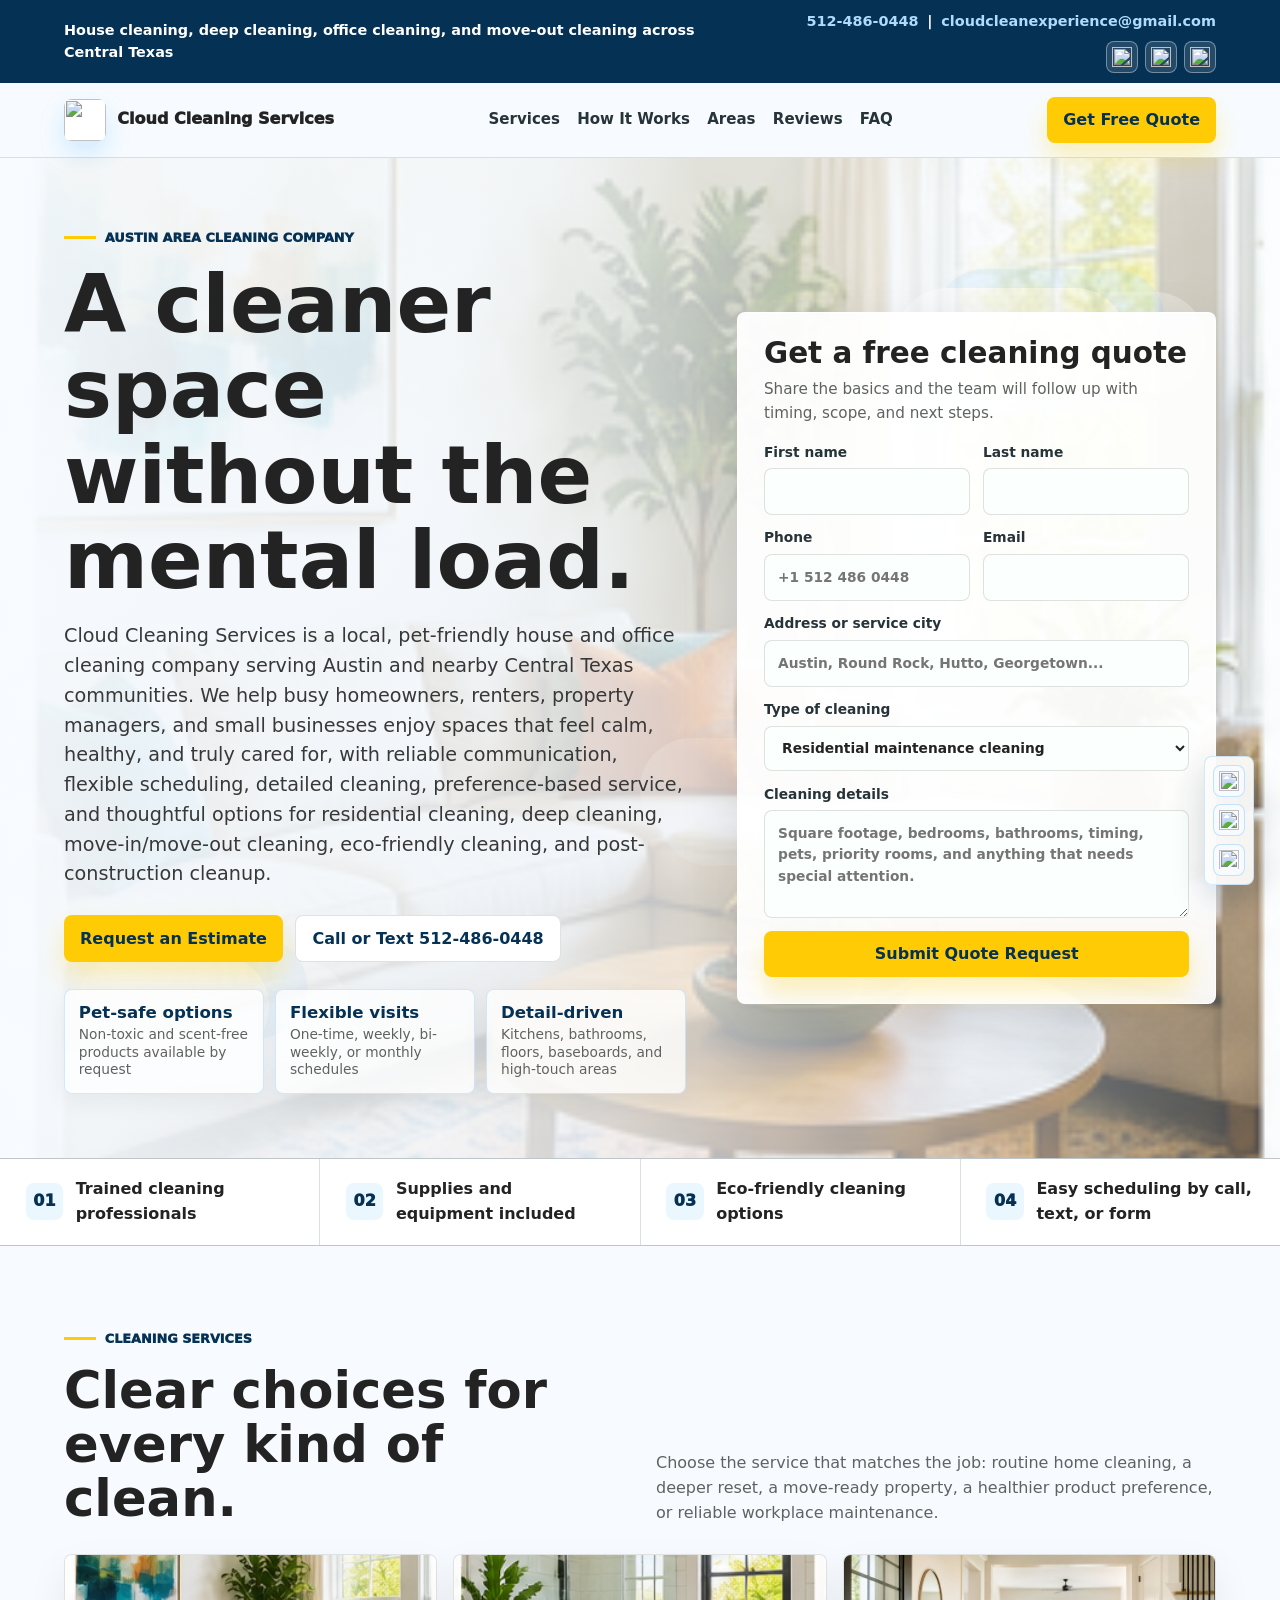
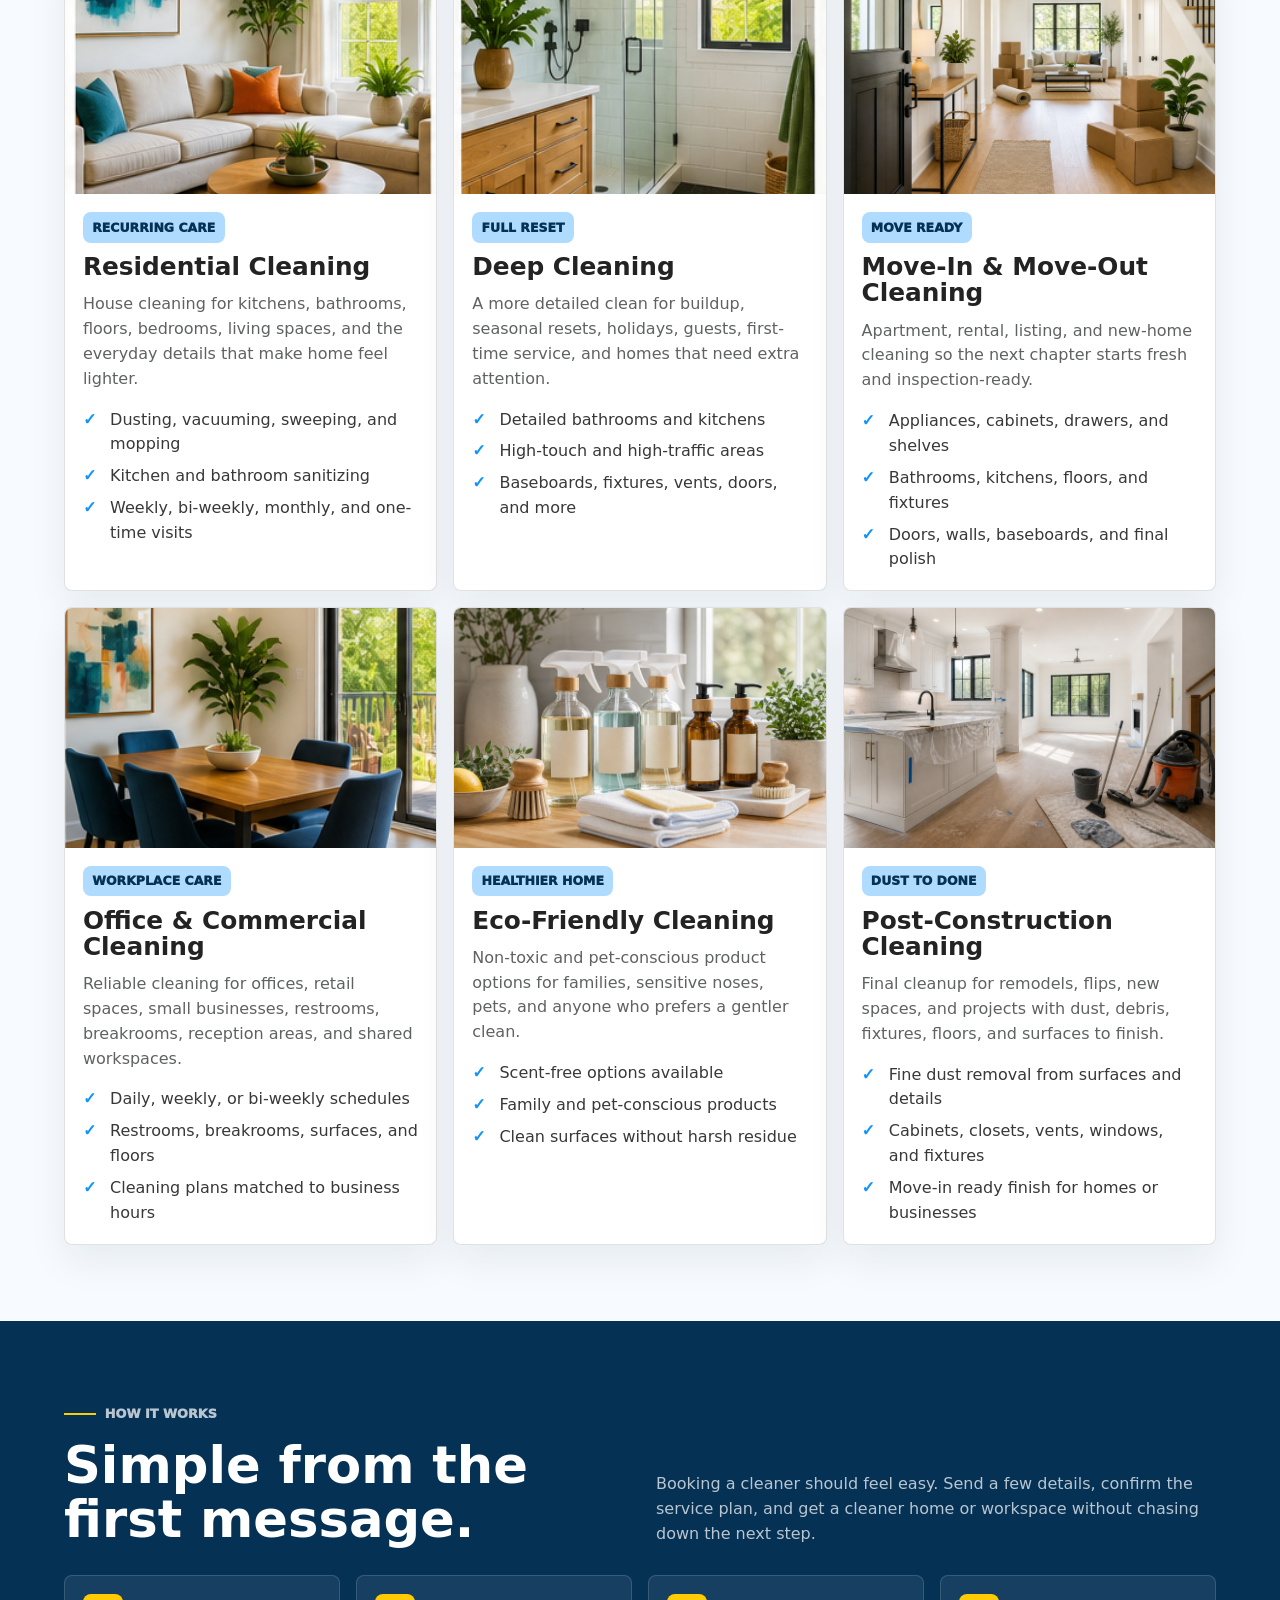
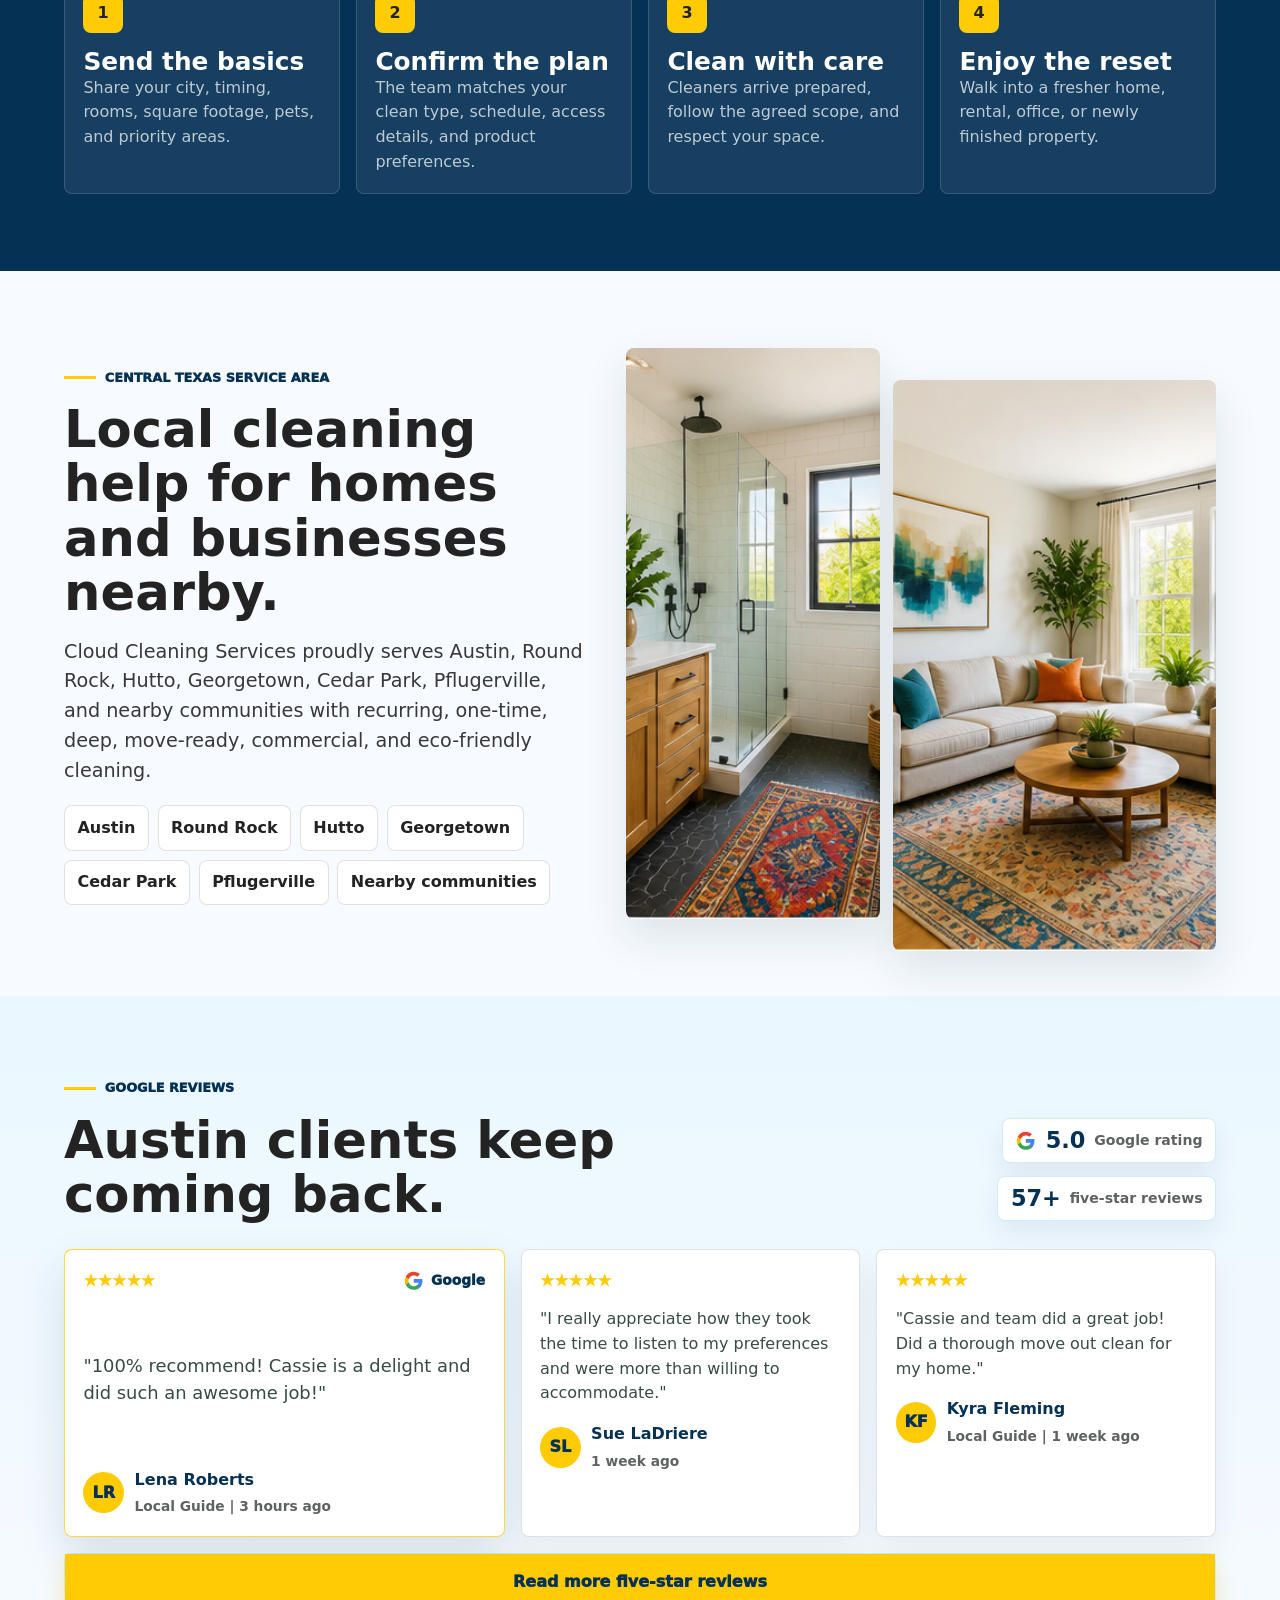
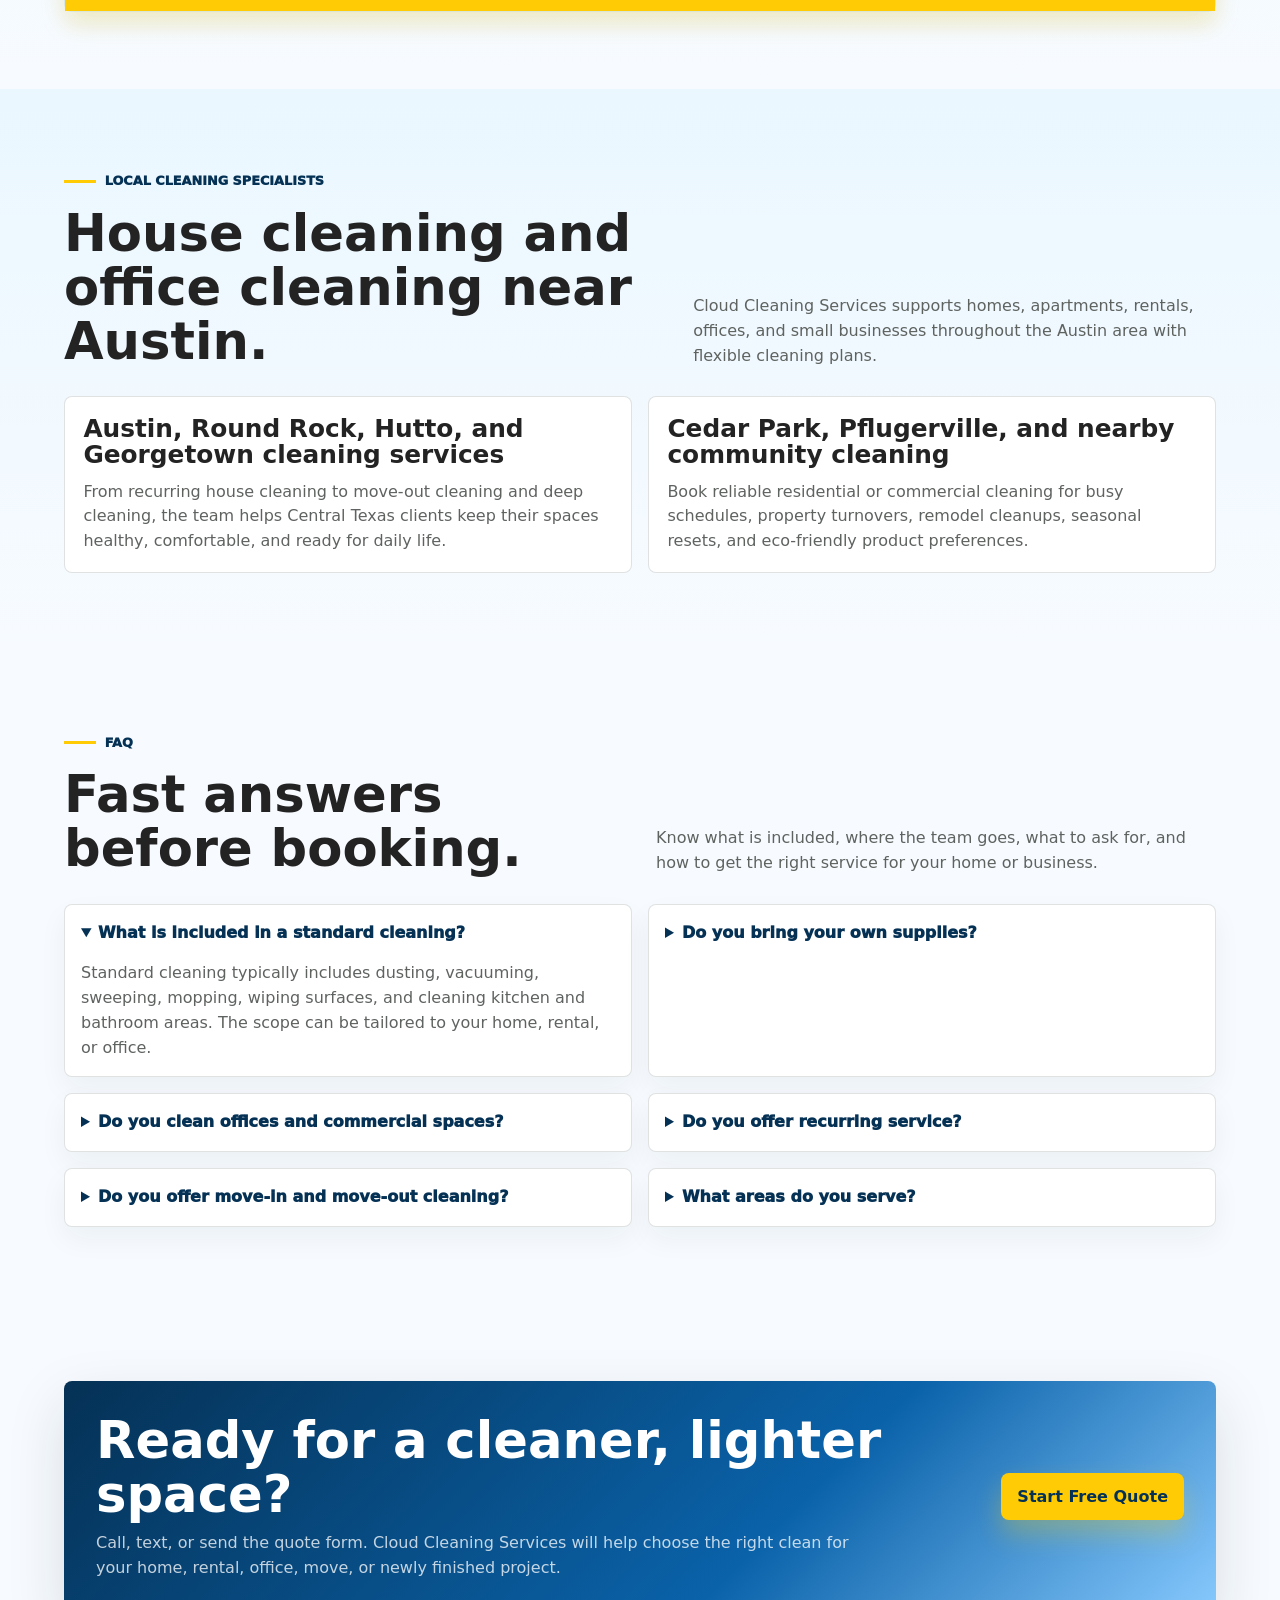
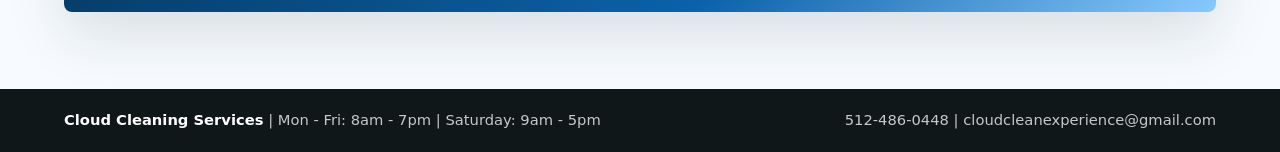
==== commit 31c84928: "Verify all forms are sent to cloudcleanexperience@gmail.com (69fde9bd14fd30cff6ba047e)" ====
--- a/index.html
+++ b/index.html
@@ -731,7 +731,7 @@
     "name": "Cloud Cleaning Services",
     "url": "https://www.cloudcleaningservices.com/",
     "telephone": "+1-512-486-0448",
-    "email": "Cloudcleaningexperience@gmail.com",
+    "email": "cloudcleanexperience@gmail.com",
     "logo": "https://static.wixstatic.com/media/bc4d05_80ff4d34891e40f1a00d21ae00881064%7Emv2.jpg/v1/fill/w_192%2Ch_192%2Clg_1%2Cusm_0.66_1.00_0.01/bc4d05_80ff4d34891e40f1a00d21ae00881064%7Emv2.jpg",
     "image": "https://www.cloudcleaningservices.com/assets/austin-living-room-cleaning-cozy-modern.jpg.png",
     "priceRange": "$$",
@@ -833,7 +833,7 @@
       <span class="topbar-contact">
         <a href="tel:+15124860448">512-486-0448</a>
         <span aria-hidden="true">|</span>
-        <a href="mailto:Cloudcleaningexperience@gmail.com">Cloudcleaningexperience@gmail.com</a>
+        <a href="mailto:cloudcleanexperience@gmail.com">cloudcleanexperience@gmail.com</a>
         <span class="social-links" aria-label="Cloud Cleaning Services social profiles">
           <a class="social-link" href="https://www.instagram.com/cloudcleaningservicess/" target="_blank" rel="noreferrer noopener" aria-label="Instagram">
             <img src="https://static.wixstatic.com/media/11062b_55e4be1e75564866b6c28290f9a9d271~mv2.png/v1/fill/w_35,h_35,al_c,q_85,usm_0.66_1.00_0.01,enc_avif,quality_auto/11062b_55e4be1e75564866b6c28290f9a9d271~mv2.png" alt="">
@@ -895,7 +895,11 @@
         </div>
       </div>
 
-      <form class="quote-card" id="quote" aria-labelledby="quote-title">
+      <form class="quote-card" id="quote" name="quote-request" method="POST" data-netlify="true" netlify-honeypot="bot-field" aria-labelledby="quote-title">
+        <input type="hidden" name="form-name" value="quote-request">
+        <p style="display: none;">
+          <label>Leave this field empty <input name="bot-field"></label>
+        </p>
         <h2 id="quote-title">Get a free cleaning quote</h2>
         <p class="mini-copy">Share the basics and the team will follow up with timing, scope, and next steps.</p>
         <div class="form-grid">
@@ -1261,7 +1265,7 @@
 
   <footer class="footer">
     <span><strong>Cloud Cleaning Services</strong> | Mon - Fri: 8am - 7pm | Saturday: 9am - 5pm</span>
-    <span><a href="tel:+15124860448">512-486-0448</a> | <a href="mailto:Cloudcleaningexperience@gmail.com">Cloudcleaningexperience@gmail.com</a></span>
+    <span><a href="tel:+15124860448">512-486-0448</a> | <a href="mailto:cloudcleanexperience@gmail.com">cloudcleanexperience@gmail.com</a></span>
   </footer>
   <aside class="floating-socials" aria-label="Social links">
     <a class="social-link" href="https://www.instagram.com/cloudcleaningservicess/" target="_blank" rel="noreferrer noopener" aria-label="Instagram">
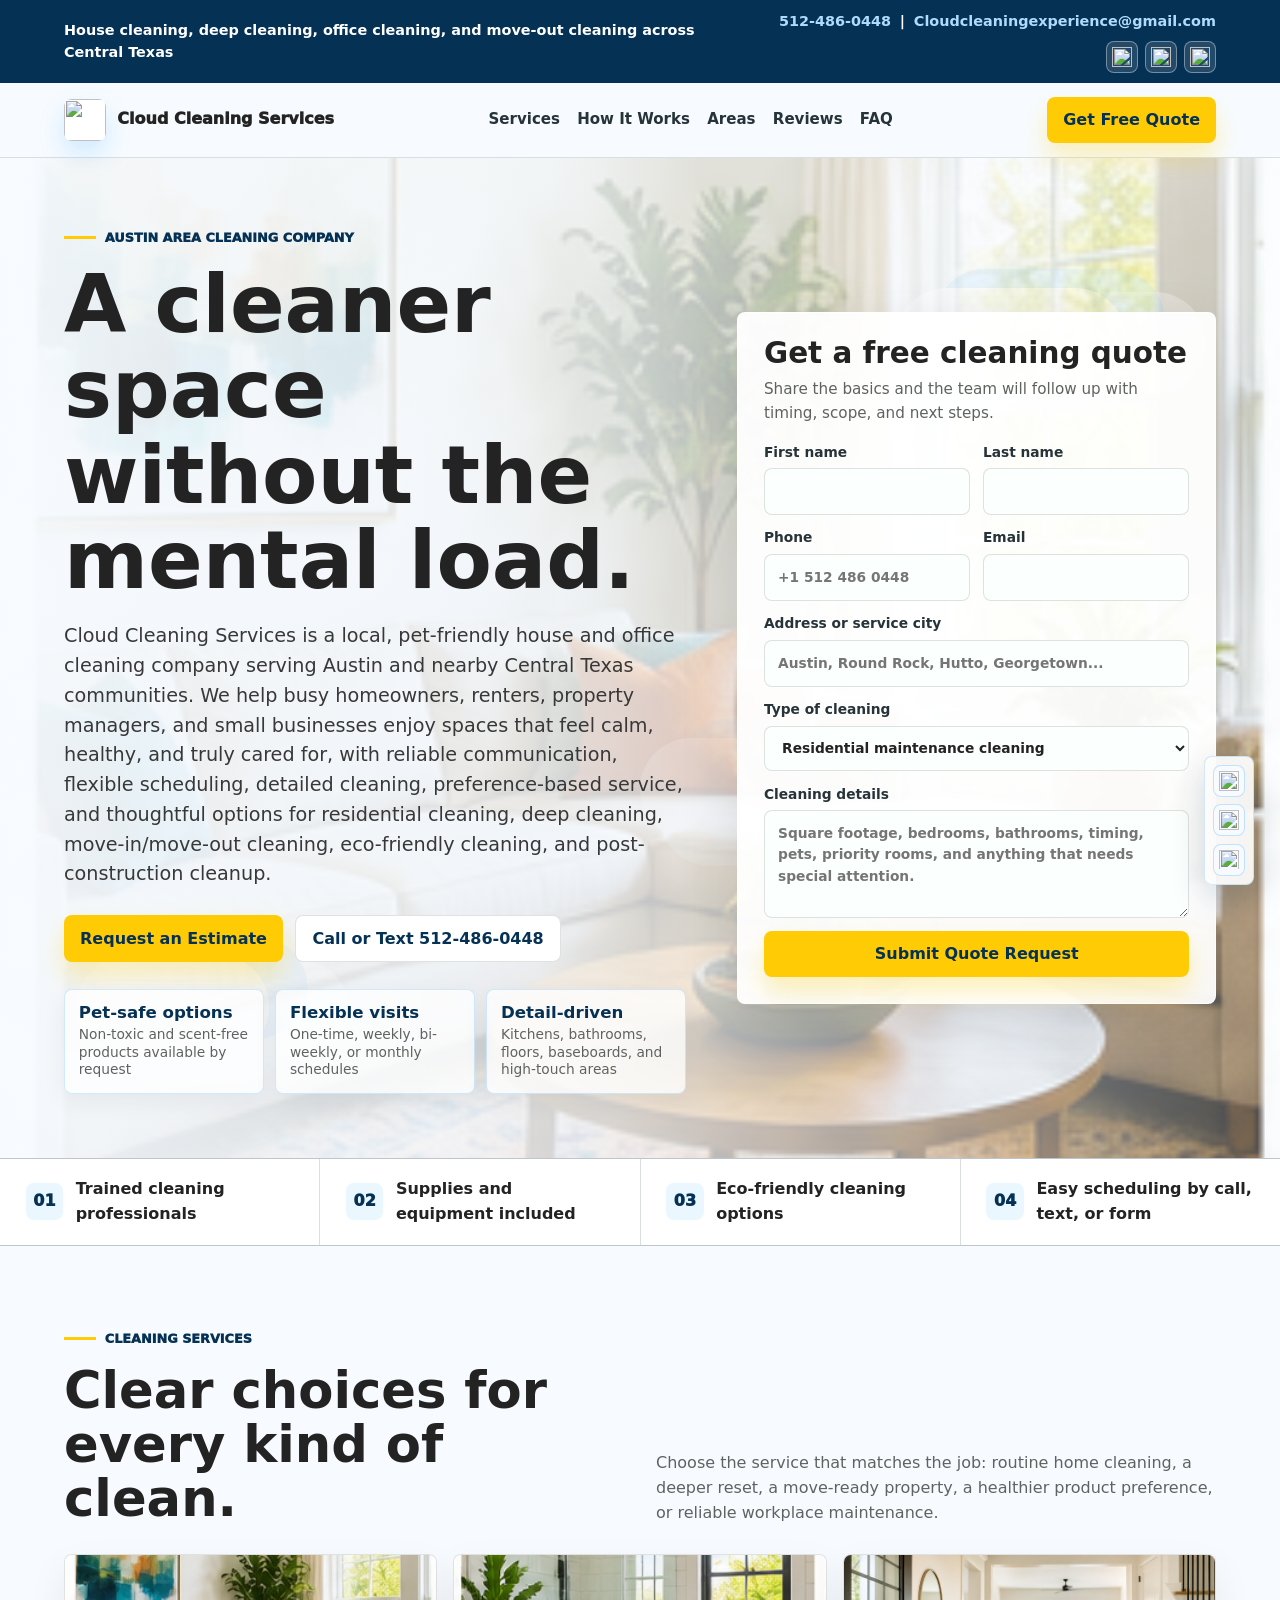
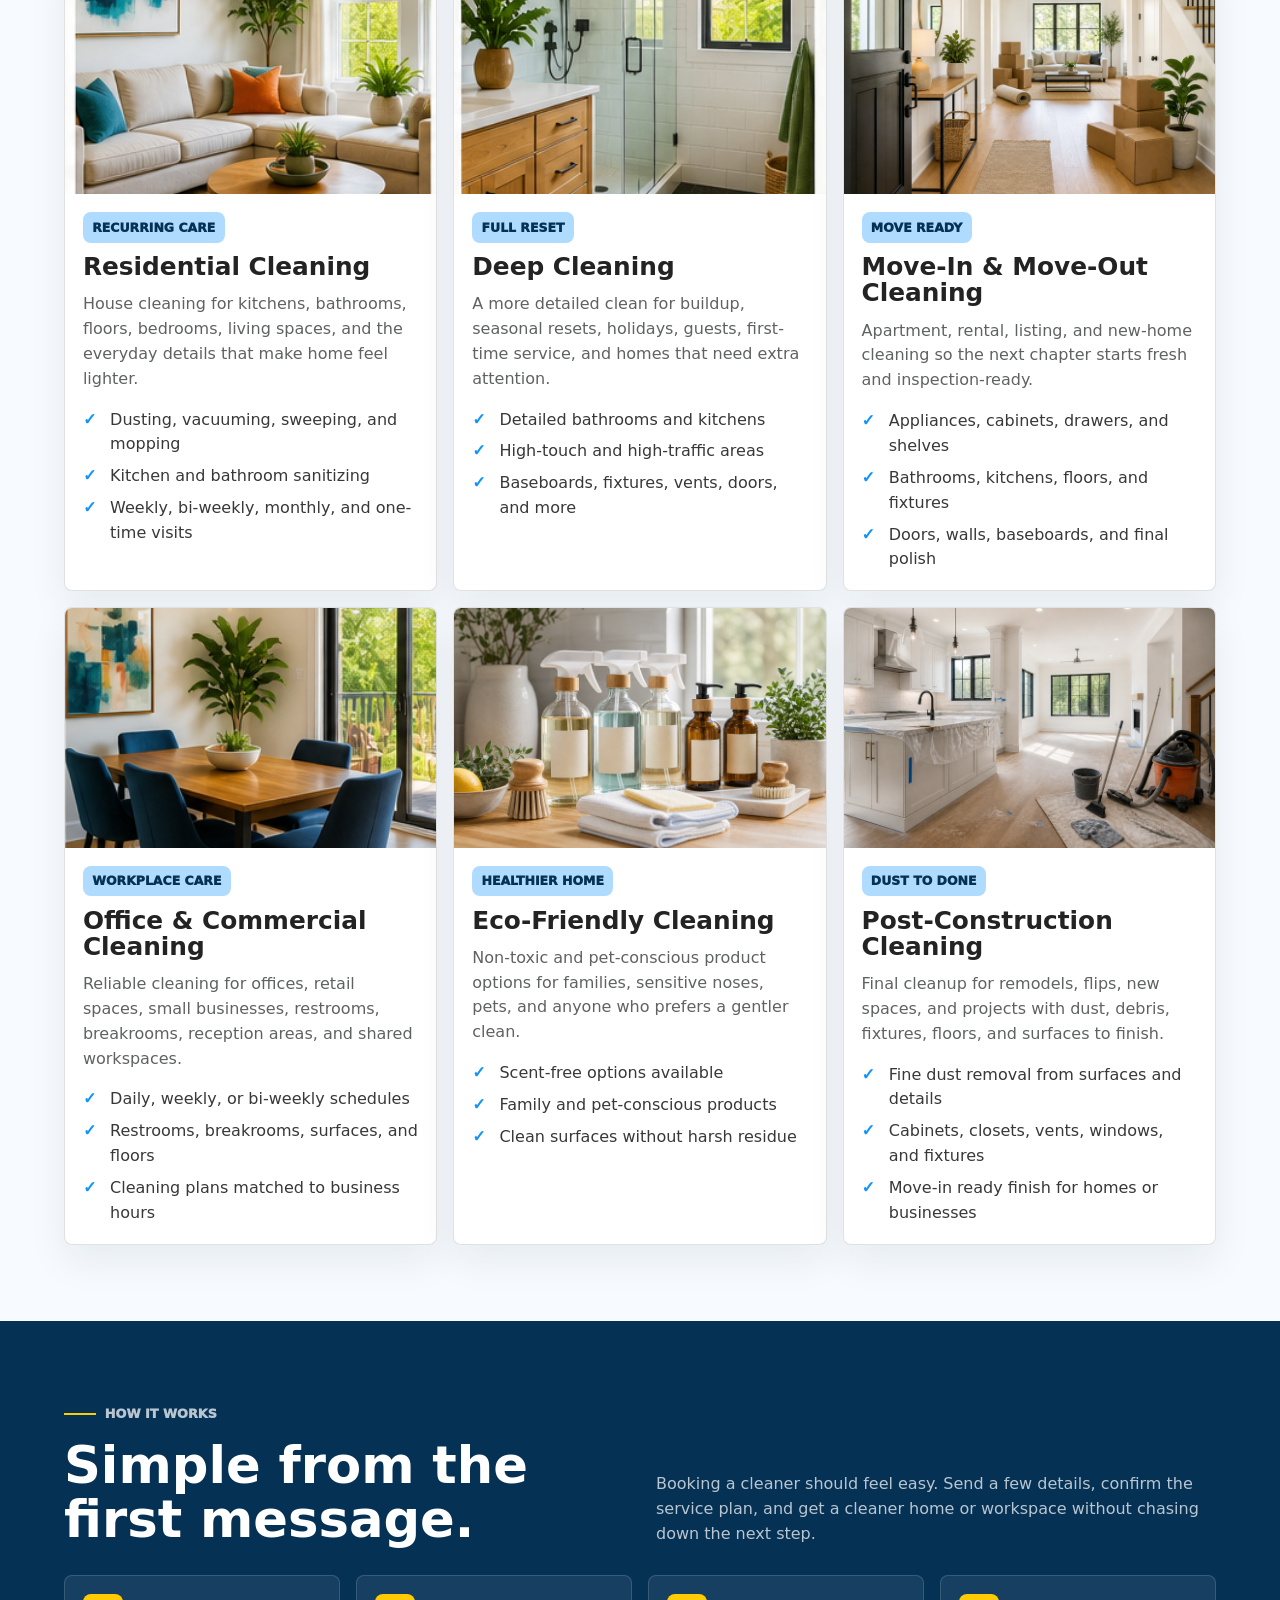
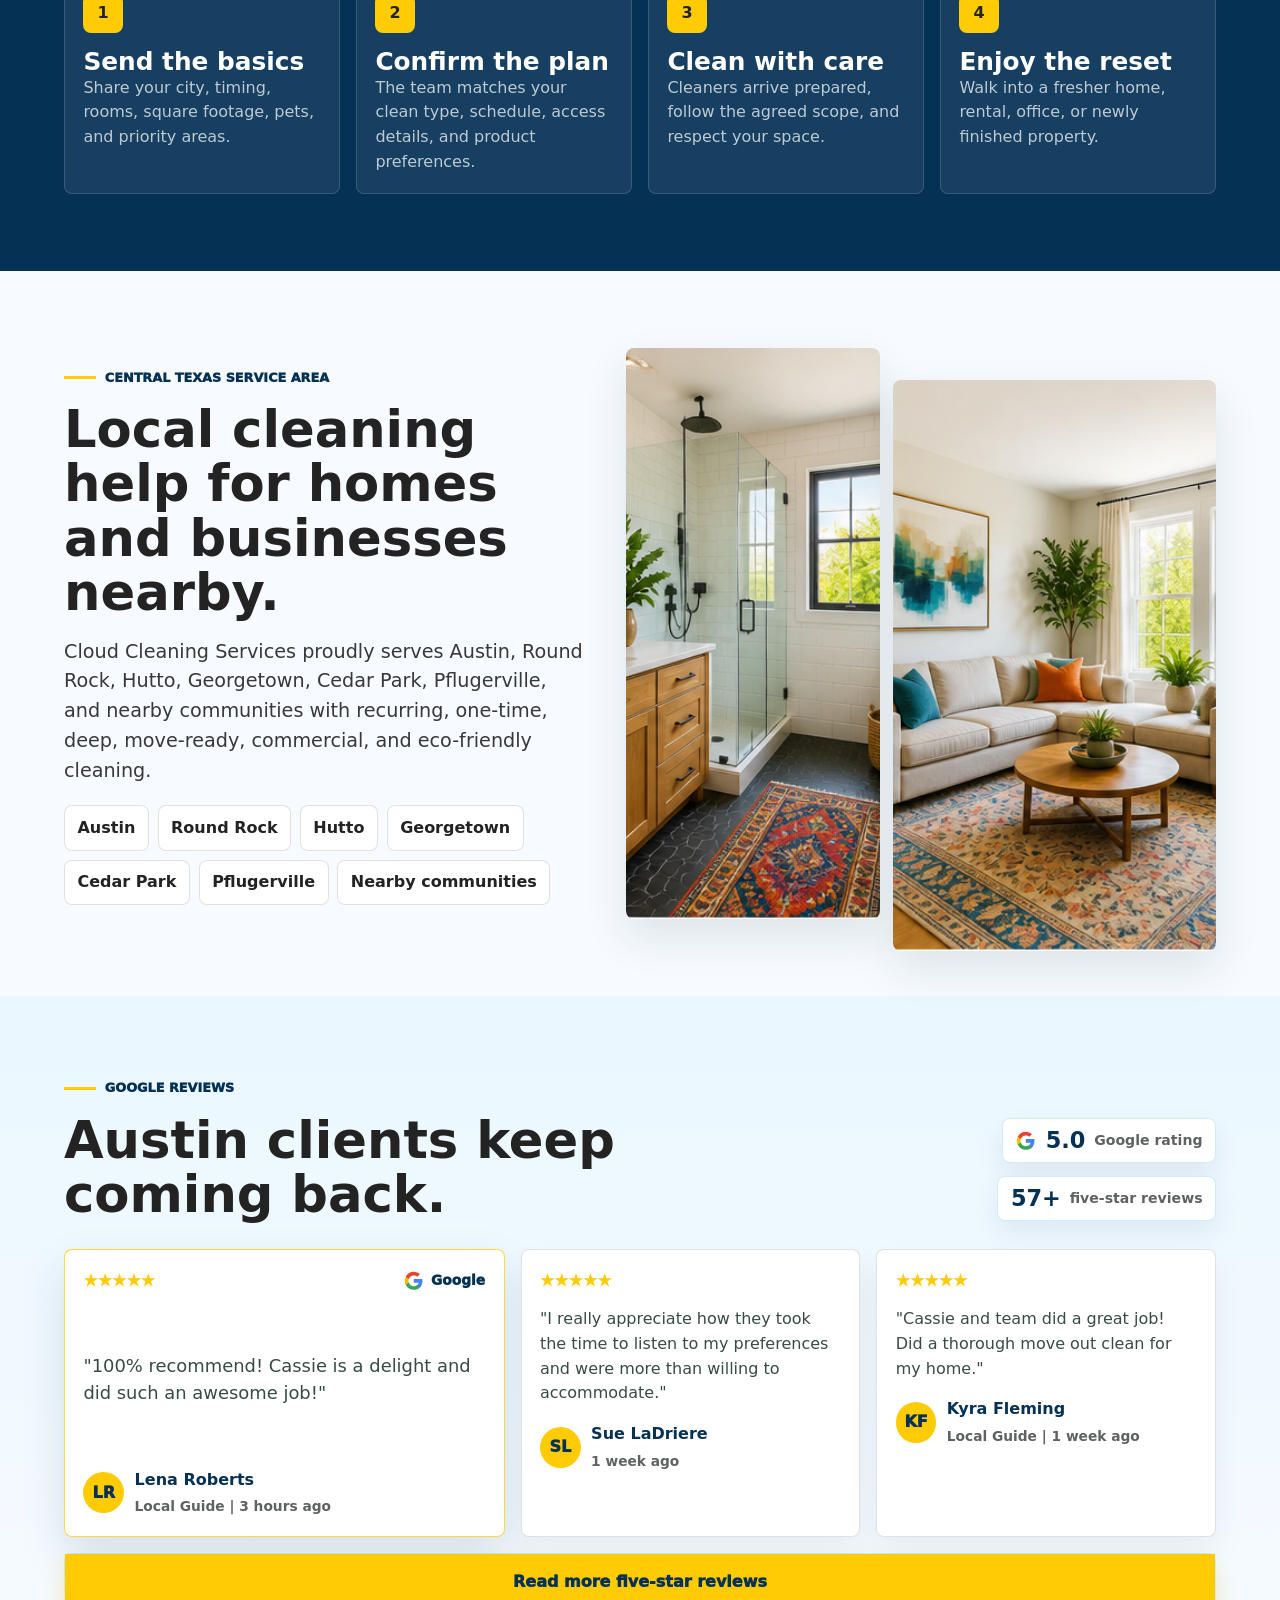
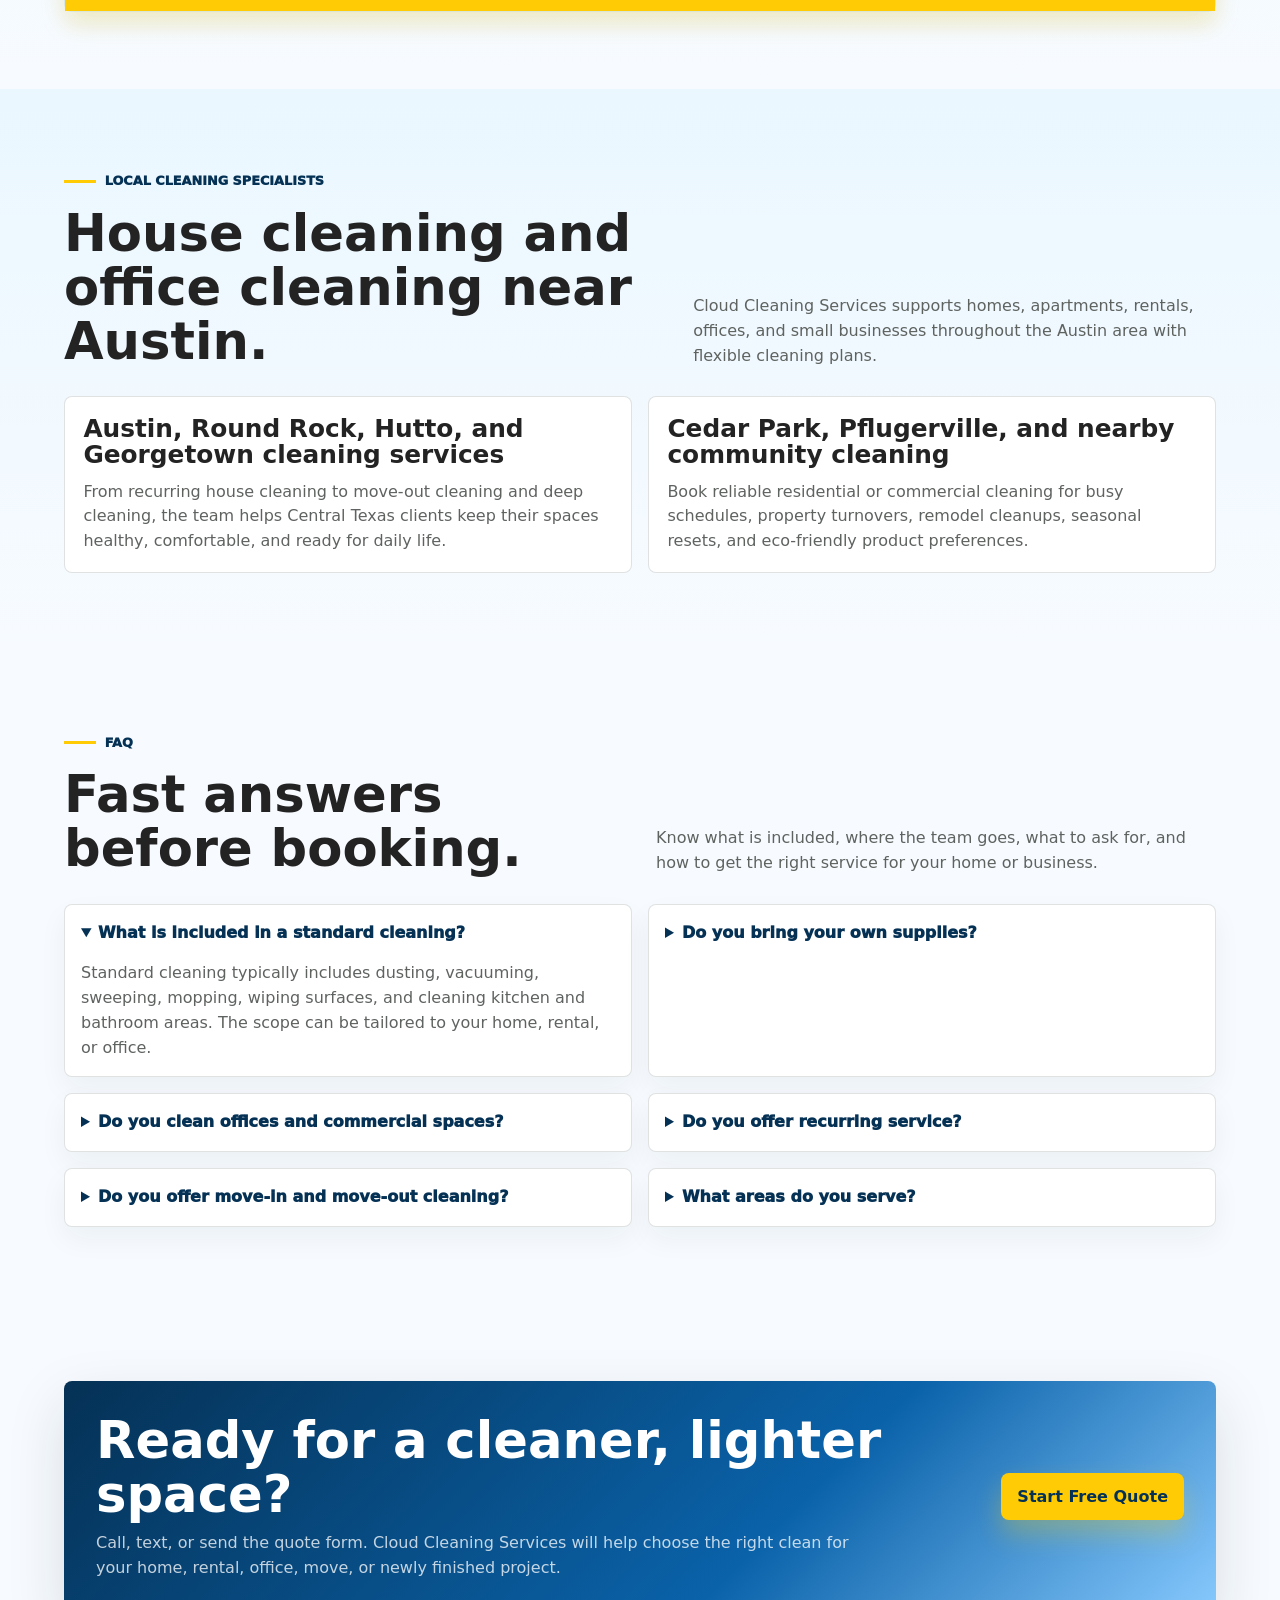
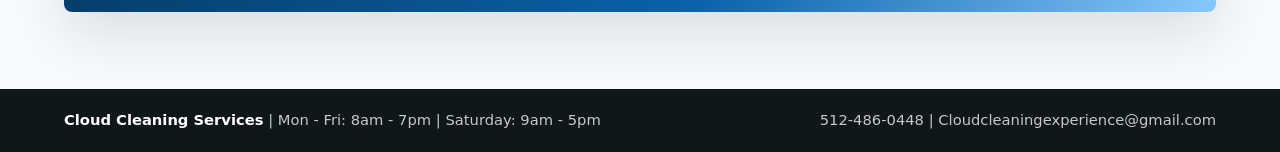
==== commit 3183e7c0: "Check form for quote and ensure it's directed to cloudcleanexperience@gmail.com (69fe736482153c456b2" ====
--- a/index.html
+++ b/index.html
@@ -731,7 +731,7 @@
     "name": "Cloud Cleaning Services",
     "url": "https://www.cloudcleaningservices.com/",
     "telephone": "+1-512-486-0448",
-    "email": "cloudcleanexperience@gmail.com",
+    "email": "Cloudcleaningexperience@gmail.com",
     "logo": "https://static.wixstatic.com/media/bc4d05_80ff4d34891e40f1a00d21ae00881064%7Emv2.jpg/v1/fill/w_192%2Ch_192%2Clg_1%2Cusm_0.66_1.00_0.01/bc4d05_80ff4d34891e40f1a00d21ae00881064%7Emv2.jpg",
     "image": "https://www.cloudcleaningservices.com/assets/austin-living-room-cleaning-cozy-modern.jpg.png",
     "priceRange": "$$",
@@ -833,7 +833,7 @@
       <span class="topbar-contact">
         <a href="tel:+15124860448">512-486-0448</a>
         <span aria-hidden="true">|</span>
-        <a href="mailto:cloudcleanexperience@gmail.com">cloudcleanexperience@gmail.com</a>
+        <a href="mailto:Cloudcleaningexperience@gmail.com">Cloudcleaningexperience@gmail.com</a>
         <span class="social-links" aria-label="Cloud Cleaning Services social profiles">
           <a class="social-link" href="https://www.instagram.com/cloudcleaningservicess/" target="_blank" rel="noreferrer noopener" aria-label="Instagram">
             <img src="https://static.wixstatic.com/media/11062b_55e4be1e75564866b6c28290f9a9d271~mv2.png/v1/fill/w_35,h_35,al_c,q_85,usm_0.66_1.00_0.01,enc_avif,quality_auto/11062b_55e4be1e75564866b6c28290f9a9d271~mv2.png" alt="">
@@ -897,8 +897,8 @@
 
       <form class="quote-card" id="quote" name="quote-request" method="POST" data-netlify="true" netlify-honeypot="bot-field" aria-labelledby="quote-title">
         <input type="hidden" name="form-name" value="quote-request">
-        <p style="display: none;">
-          <label>Leave this field empty <input name="bot-field"></label>
+        <p hidden>
+          <label>Do not fill this out: <input name="bot-field"></label>
         </p>
         <h2 id="quote-title">Get a free cleaning quote</h2>
         <p class="mini-copy">Share the basics and the team will follow up with timing, scope, and next steps.</p>
@@ -1265,7 +1265,7 @@
 
   <footer class="footer">
     <span><strong>Cloud Cleaning Services</strong> | Mon - Fri: 8am - 7pm | Saturday: 9am - 5pm</span>
-    <span><a href="tel:+15124860448">512-486-0448</a> | <a href="mailto:cloudcleanexperience@gmail.com">cloudcleanexperience@gmail.com</a></span>
+    <span><a href="tel:+15124860448">512-486-0448</a> | <a href="mailto:Cloudcleaningexperience@gmail.com">Cloudcleaningexperience@gmail.com</a></span>
   </footer>
   <aside class="floating-socials" aria-label="Social links">
     <a class="social-link" href="https://www.instagram.com/cloudcleaningservicess/" target="_blank" rel="noreferrer noopener" aria-label="Instagram">
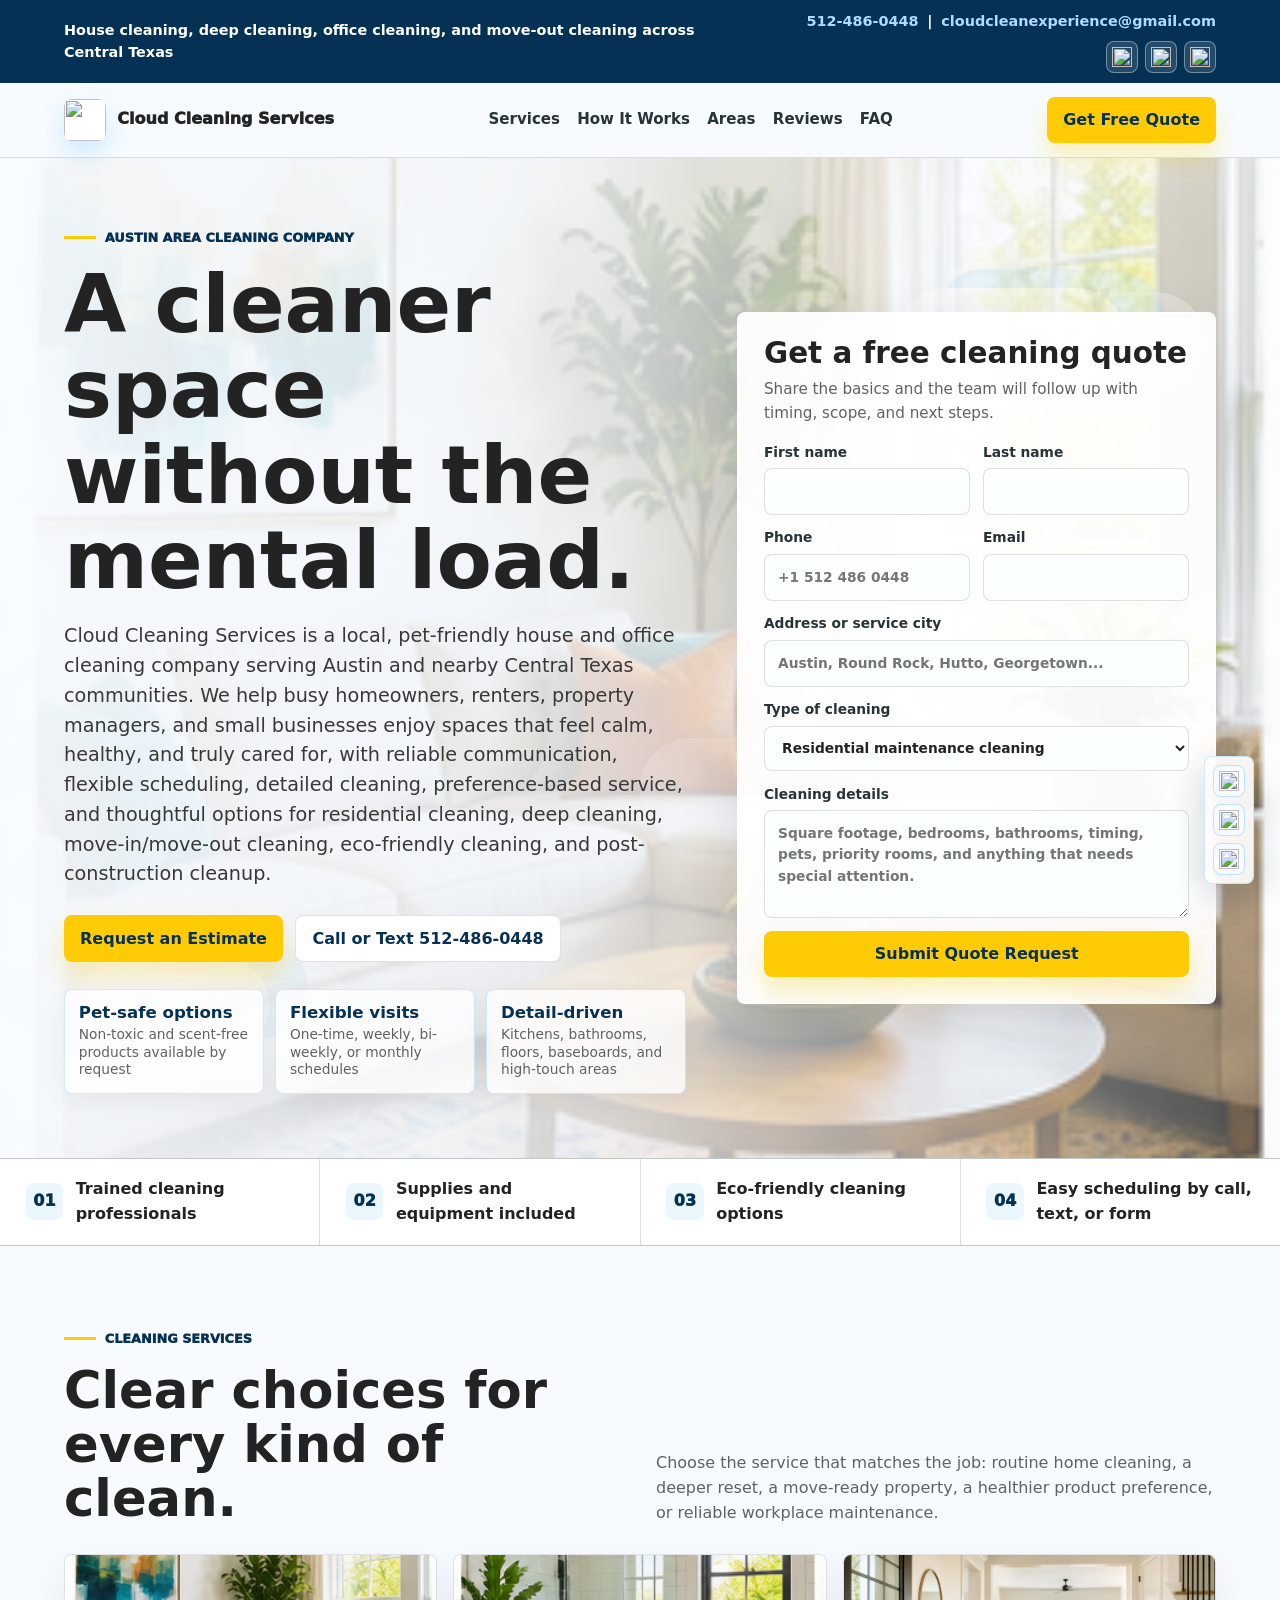
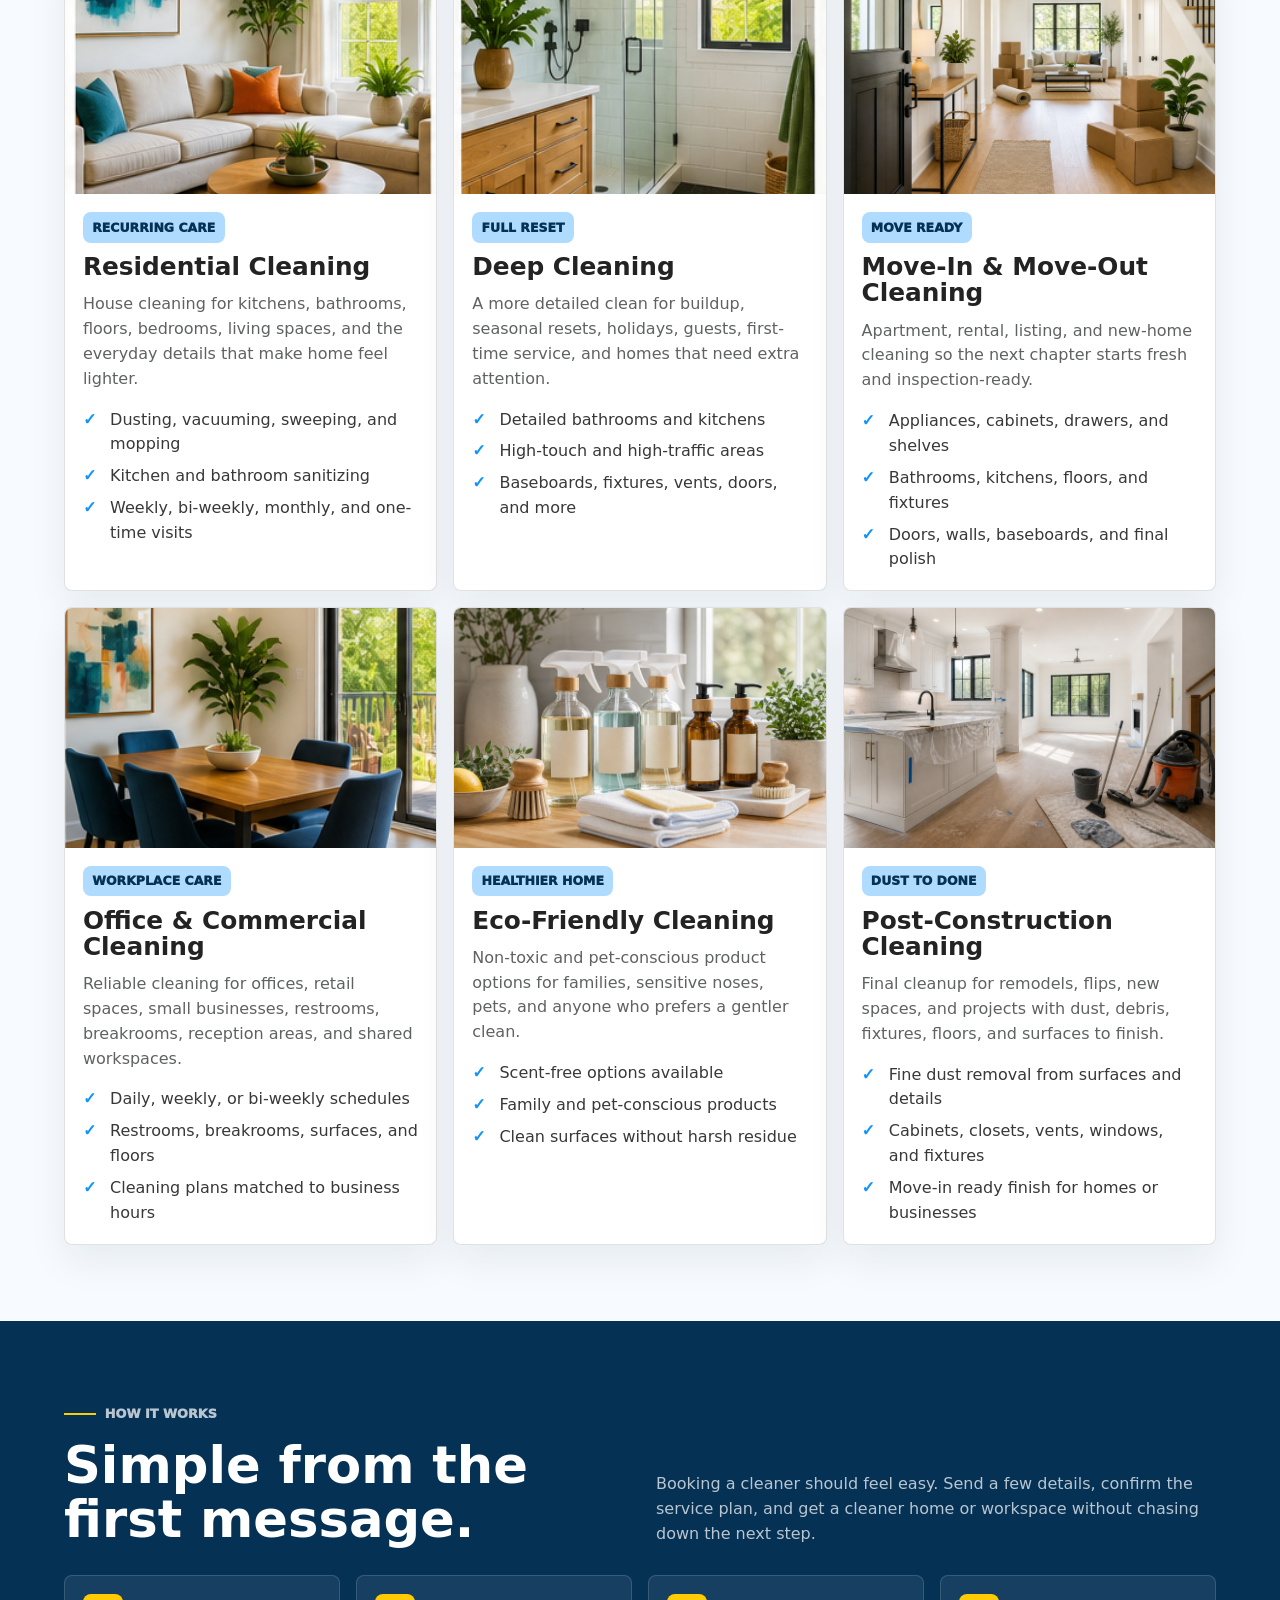
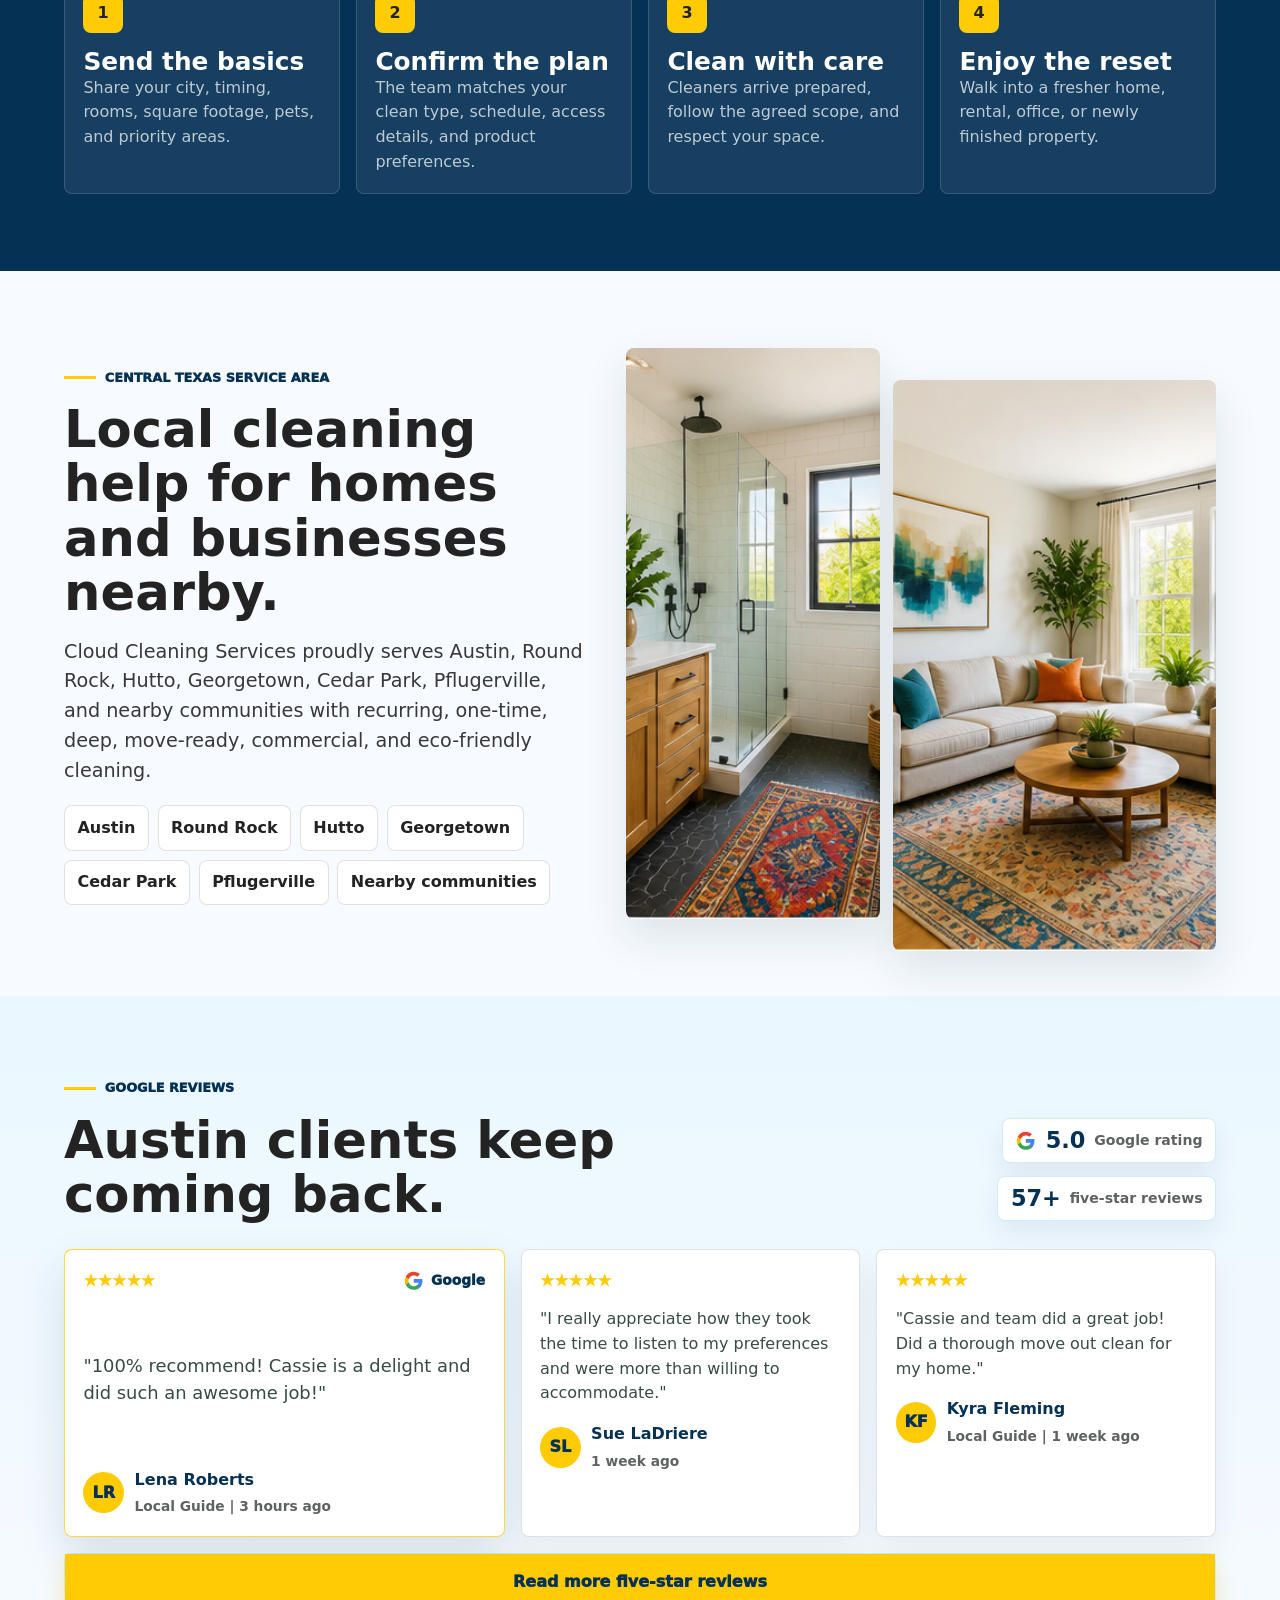
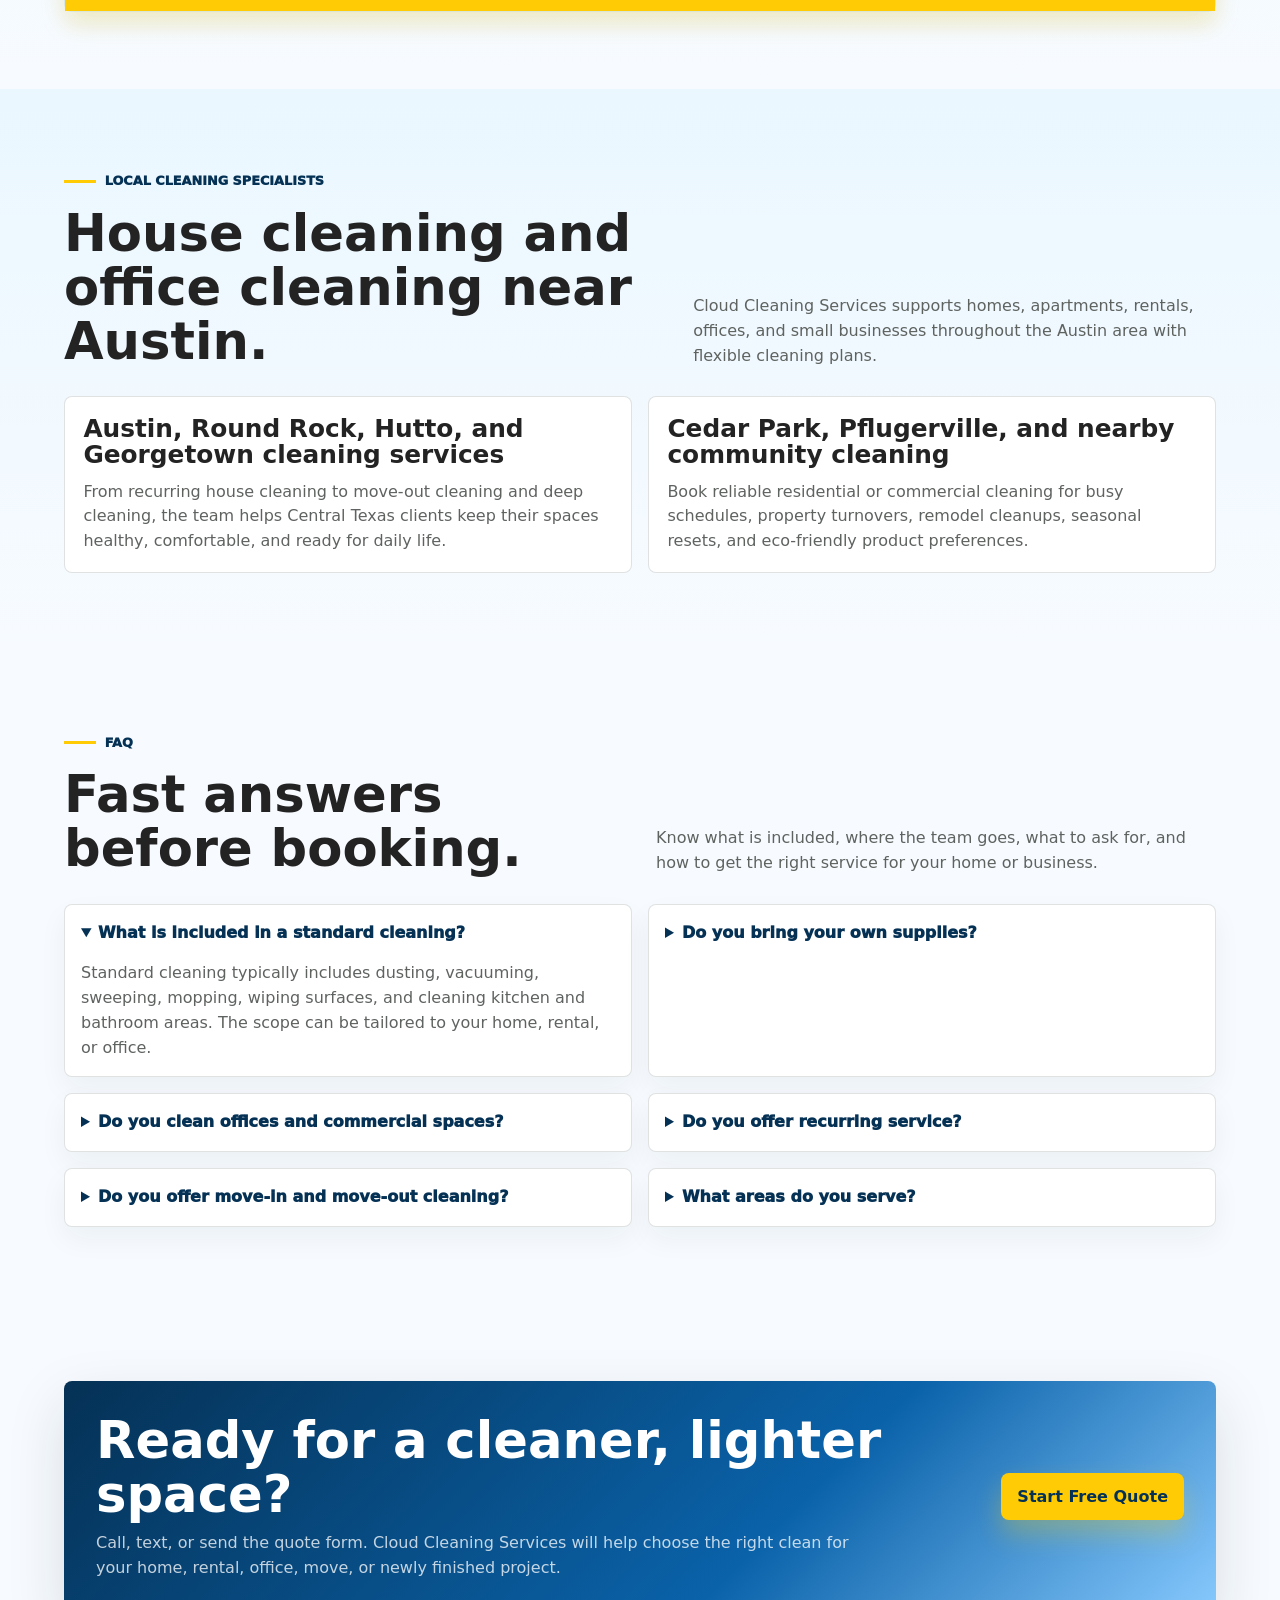
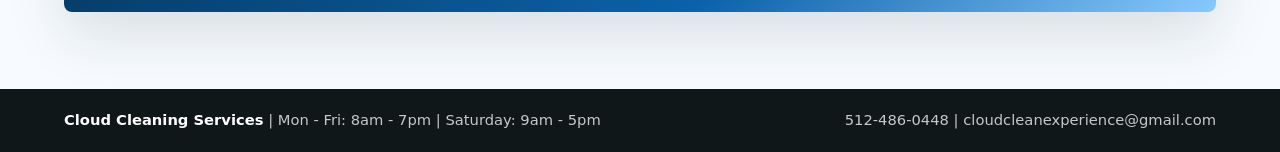
==== commit acd3aeff: "Fix quote form and add success page, direct emails to cloudcleanexperience@gmail.com (69fe7774ea1c0e" ====
--- a/index.html
+++ b/index.html
@@ -731,7 +731,7 @@
     "name": "Cloud Cleaning Services",
     "url": "https://www.cloudcleaningservices.com/",
     "telephone": "+1-512-486-0448",
-    "email": "Cloudcleaningexperience@gmail.com",
+    "email": "cloudcleanexperience@gmail.com",
     "logo": "https://static.wixstatic.com/media/bc4d05_80ff4d34891e40f1a00d21ae00881064%7Emv2.jpg/v1/fill/w_192%2Ch_192%2Clg_1%2Cusm_0.66_1.00_0.01/bc4d05_80ff4d34891e40f1a00d21ae00881064%7Emv2.jpg",
     "image": "https://www.cloudcleaningservices.com/assets/austin-living-room-cleaning-cozy-modern.jpg.png",
     "priceRange": "$$",
@@ -833,7 +833,7 @@
       <span class="topbar-contact">
         <a href="tel:+15124860448">512-486-0448</a>
         <span aria-hidden="true">|</span>
-        <a href="mailto:Cloudcleaningexperience@gmail.com">Cloudcleaningexperience@gmail.com</a>
+        <a href="mailto:cloudcleanexperience@gmail.com">cloudcleanexperience@gmail.com</a>
         <span class="social-links" aria-label="Cloud Cleaning Services social profiles">
           <a class="social-link" href="https://www.instagram.com/cloudcleaningservicess/" target="_blank" rel="noreferrer noopener" aria-label="Instagram">
             <img src="https://static.wixstatic.com/media/11062b_55e4be1e75564866b6c28290f9a9d271~mv2.png/v1/fill/w_35,h_35,al_c,q_85,usm_0.66_1.00_0.01,enc_avif,quality_auto/11062b_55e4be1e75564866b6c28290f9a9d271~mv2.png" alt="">
@@ -895,10 +895,10 @@
         </div>
       </div>
 
-      <form class="quote-card" id="quote" name="quote-request" method="POST" data-netlify="true" netlify-honeypot="bot-field" aria-labelledby="quote-title">
-        <input type="hidden" name="form-name" value="quote-request">
+      <form class="quote-card" id="quote" name="quote" method="POST" action="/success.html" data-netlify="true" netlify-honeypot="bot-field" aria-labelledby="quote-title">
+        <input type="hidden" name="form-name" value="quote">
         <p hidden>
-          <label>Do not fill this out: <input name="bot-field"></label>
+          <label>Do not fill this out if you are human: <input name="bot-field"></label>
         </p>
         <h2 id="quote-title">Get a free cleaning quote</h2>
         <p class="mini-copy">Share the basics and the team will follow up with timing, scope, and next steps.</p>
@@ -1265,7 +1265,7 @@
 
   <footer class="footer">
     <span><strong>Cloud Cleaning Services</strong> | Mon - Fri: 8am - 7pm | Saturday: 9am - 5pm</span>
-    <span><a href="tel:+15124860448">512-486-0448</a> | <a href="mailto:Cloudcleaningexperience@gmail.com">Cloudcleaningexperience@gmail.com</a></span>
+    <span><a href="tel:+15124860448">512-486-0448</a> | <a href="mailto:cloudcleanexperience@gmail.com">cloudcleanexperience@gmail.com</a></span>
   </footer>
   <aside class="floating-socials" aria-label="Social links">
     <a class="social-link" href="https://www.instagram.com/cloudcleaningservicess/" target="_blank" rel="noreferrer noopener" aria-label="Instagram">
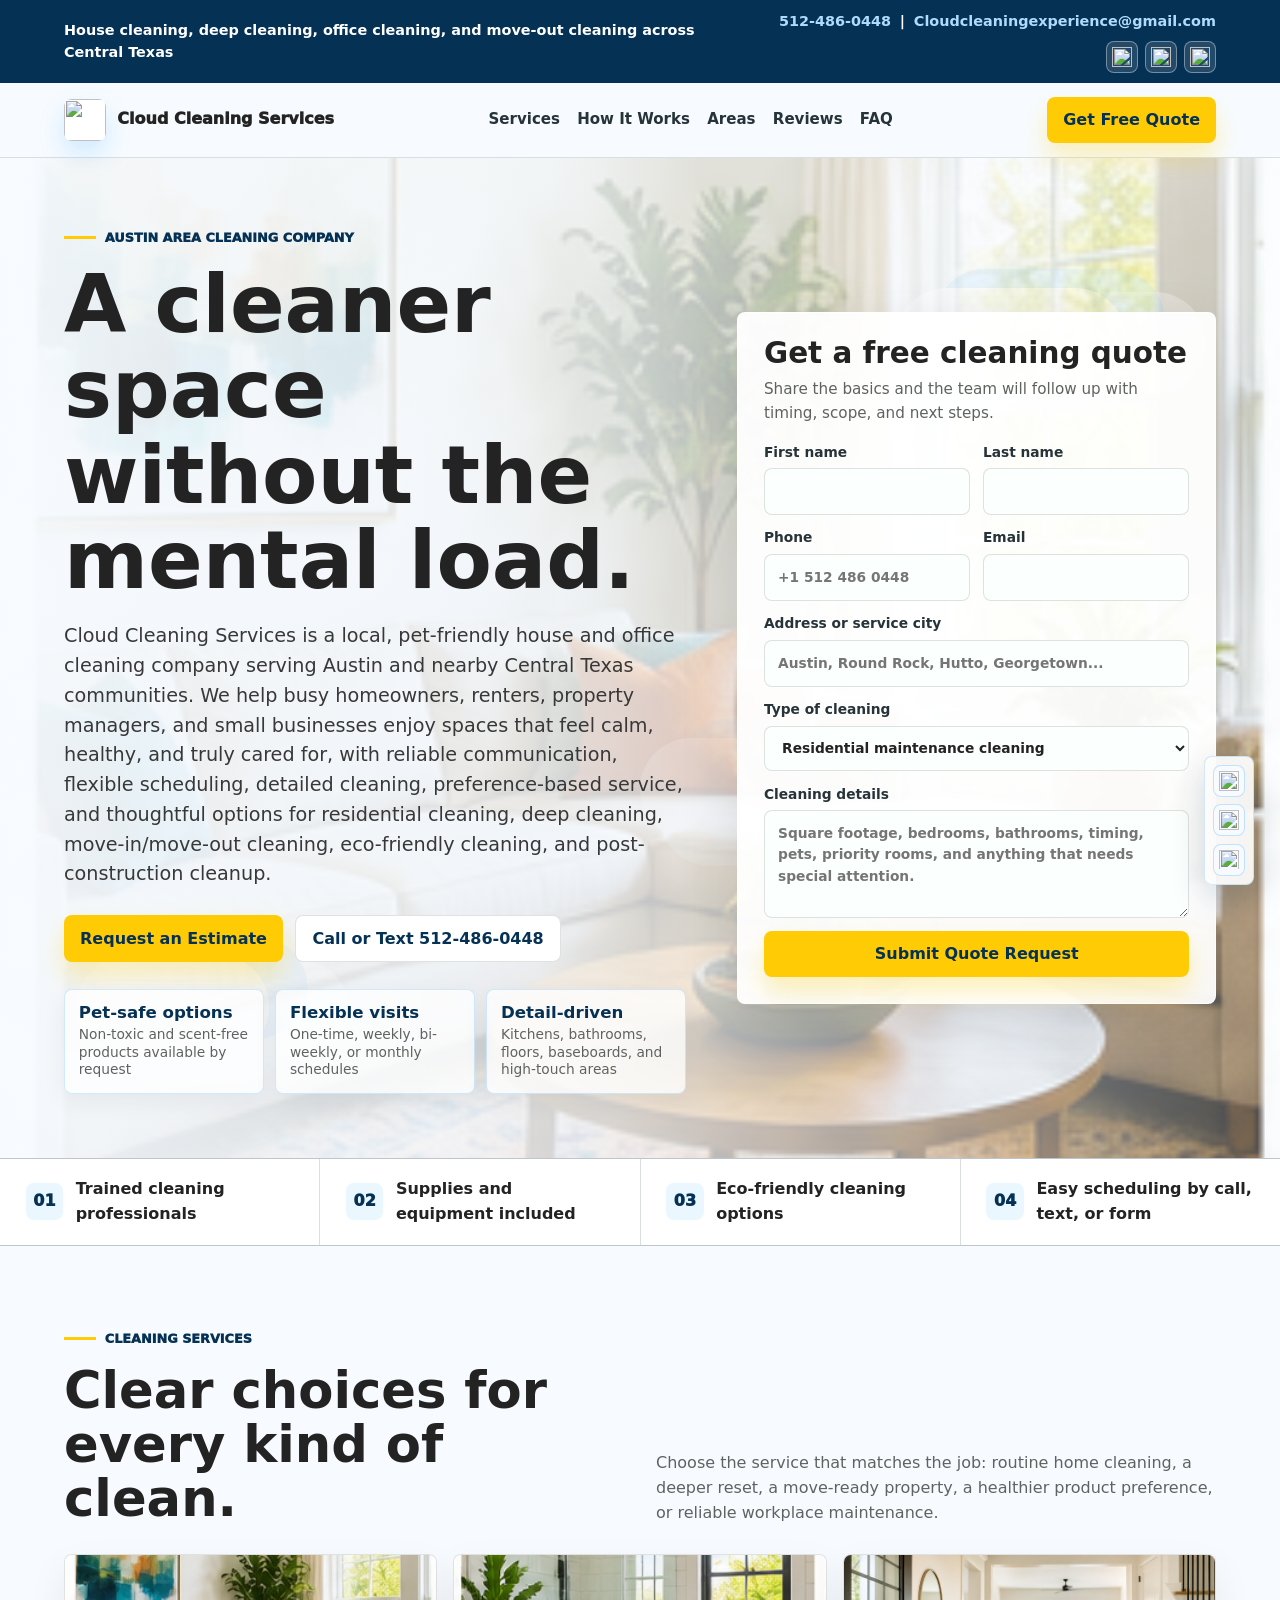
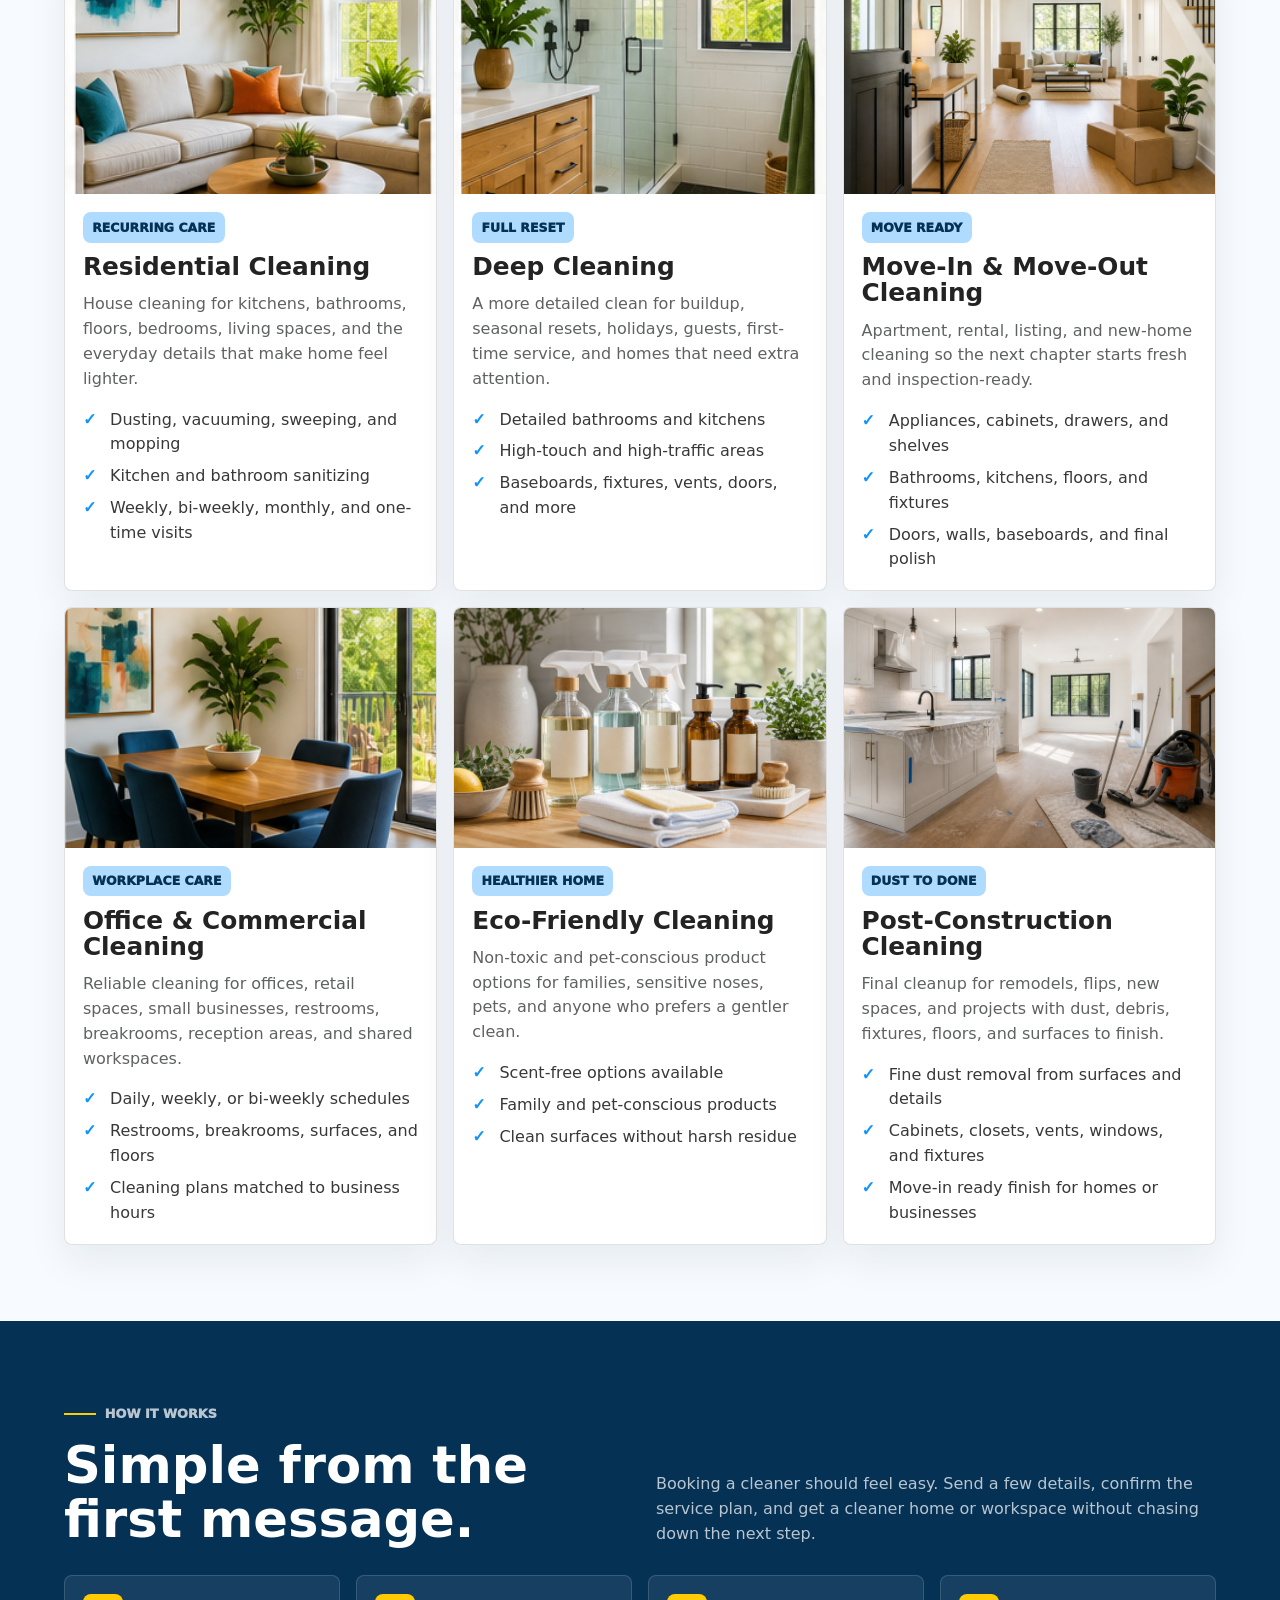
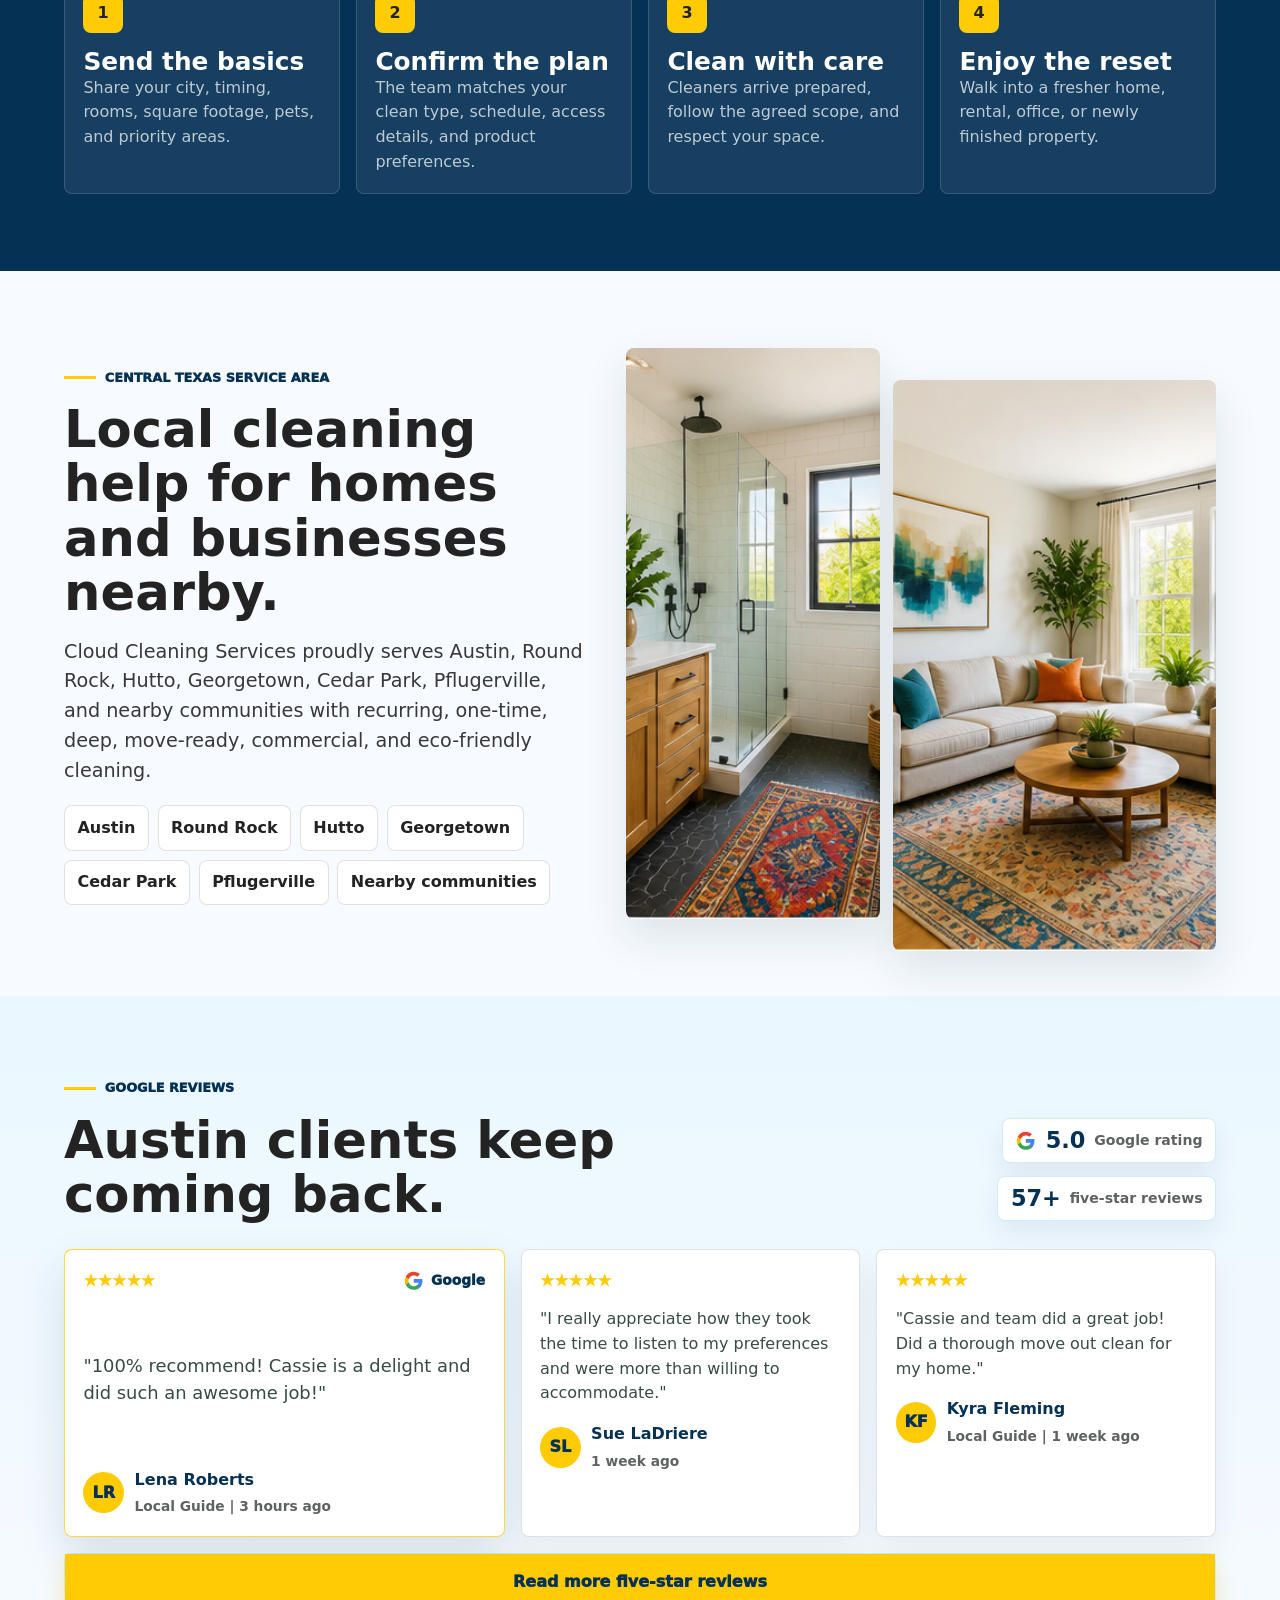
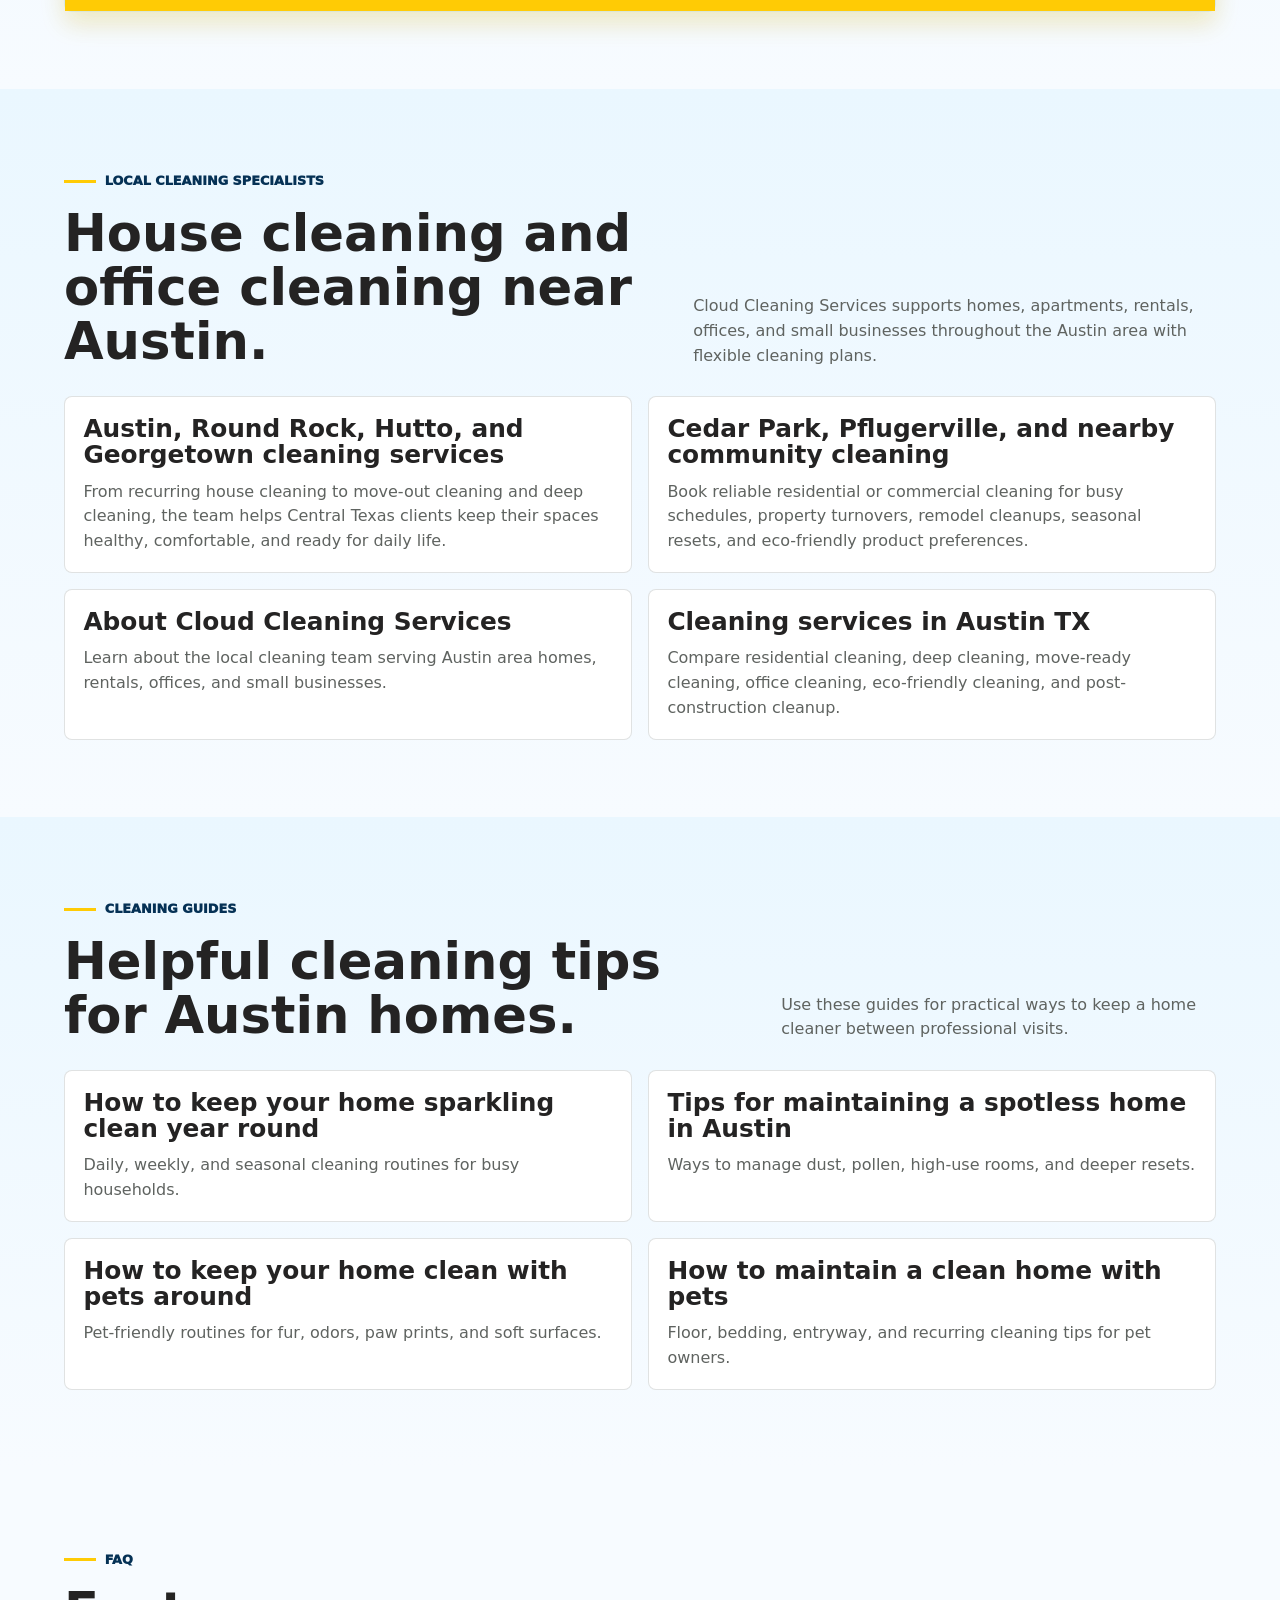
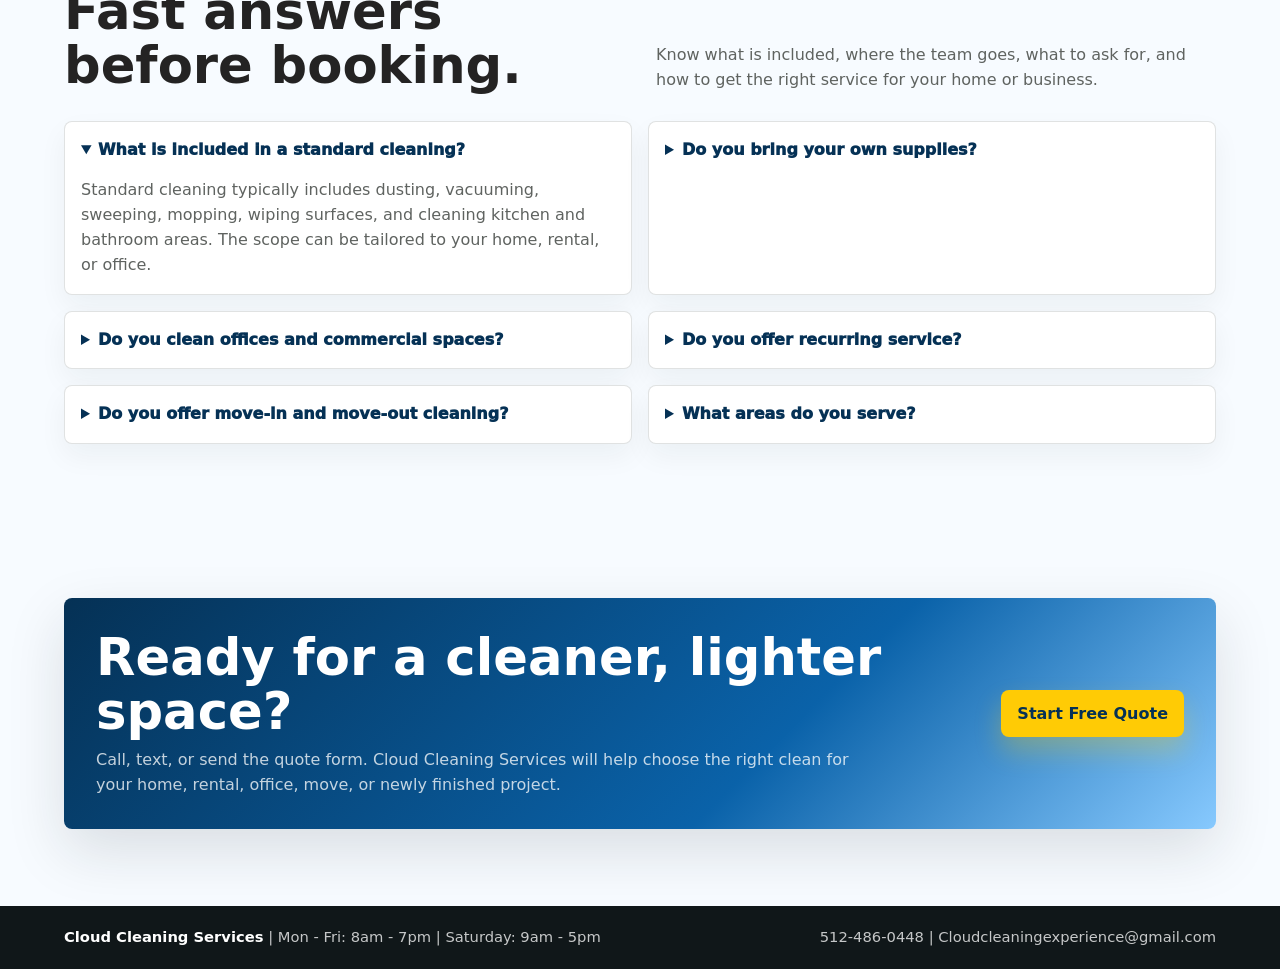
==== commit fd6c9fca: "Fixing Google Console indexing issues for web pages (6a065f007793ac1345270b4e)" ====
--- a/index.html
+++ b/index.html
@@ -731,7 +731,7 @@
     "name": "Cloud Cleaning Services",
     "url": "https://www.cloudcleaningservices.com/",
     "telephone": "+1-512-486-0448",
-    "email": "cloudcleanexperience@gmail.com",
+    "email": "Cloudcleaningexperience@gmail.com",
     "logo": "https://static.wixstatic.com/media/bc4d05_80ff4d34891e40f1a00d21ae00881064%7Emv2.jpg/v1/fill/w_192%2Ch_192%2Clg_1%2Cusm_0.66_1.00_0.01/bc4d05_80ff4d34891e40f1a00d21ae00881064%7Emv2.jpg",
     "image": "https://www.cloudcleaningservices.com/assets/austin-living-room-cleaning-cozy-modern.jpg.png",
     "priceRange": "$$",
@@ -833,7 +833,7 @@
       <span class="topbar-contact">
         <a href="tel:+15124860448">512-486-0448</a>
         <span aria-hidden="true">|</span>
-        <a href="mailto:cloudcleanexperience@gmail.com">cloudcleanexperience@gmail.com</a>
+        <a href="mailto:Cloudcleaningexperience@gmail.com">Cloudcleaningexperience@gmail.com</a>
         <span class="social-links" aria-label="Cloud Cleaning Services social profiles">
           <a class="social-link" href="https://www.instagram.com/cloudcleaningservicess/" target="_blank" rel="noreferrer noopener" aria-label="Instagram">
             <img src="https://static.wixstatic.com/media/11062b_55e4be1e75564866b6c28290f9a9d271~mv2.png/v1/fill/w_35,h_35,al_c,q_85,usm_0.66_1.00_0.01,enc_avif,quality_auto/11062b_55e4be1e75564866b6c28290f9a9d271~mv2.png" alt="">
@@ -895,11 +895,7 @@
         </div>
       </div>
 
-      <form class="quote-card" id="quote" name="quote" method="POST" action="/success.html" data-netlify="true" netlify-honeypot="bot-field" aria-labelledby="quote-title">
-        <input type="hidden" name="form-name" value="quote">
-        <p hidden>
-          <label>Do not fill this out if you are human: <input name="bot-field"></label>
-        </p>
+      <form class="quote-card" id="quote" aria-labelledby="quote-title">
         <h2 id="quote-title">Get a free cleaning quote</h2>
         <p class="mini-copy">Share the basics and the team will follow up with timing, scope, and next steps.</p>
         <div class="form-grid">
@@ -1213,6 +1209,42 @@
           <h3>Cedar Park, Pflugerville, and nearby community cleaning</h3>
           <p>Book reliable residential or commercial cleaning for busy schedules, property turnovers, remodel cleanups, seasonal resets, and eco-friendly product preferences.</p>
         </article>
+        <article class="seo-box">
+          <h3><a href="/about-us">About Cloud Cleaning Services</a></h3>
+          <p>Learn about the local cleaning team serving Austin area homes, rentals, offices, and small businesses.</p>
+        </article>
+        <article class="seo-box">
+          <h3><a href="/cleaning-services-austin-tx">Cleaning services in Austin TX</a></h3>
+          <p>Compare residential cleaning, deep cleaning, move-ready cleaning, office cleaning, eco-friendly cleaning, and post-construction cleanup.</p>
+        </article>
+      </div>
+    </section>
+
+    <section class="section seo-band" aria-labelledby="guides-title">
+      <div class="section-head">
+        <div>
+          <p class="eyebrow">Cleaning guides</p>
+          <h2 id="guides-title">Helpful cleaning tips for Austin homes.</h2>
+        </div>
+        <p>Use these guides for practical ways to keep a home cleaner between professional visits.</p>
+      </div>
+      <div class="seo-grid">
+        <article class="seo-box">
+          <h3><a href="/post/how-to-keep-your-home-sparkling-clean-year-round">How to keep your home sparkling clean year round</a></h3>
+          <p>Daily, weekly, and seasonal cleaning routines for busy households.</p>
+        </article>
+        <article class="seo-box">
+          <h3><a href="/post/tips-for-maintaining-a-spotless-home-in-austin">Tips for maintaining a spotless home in Austin</a></h3>
+          <p>Ways to manage dust, pollen, high-use rooms, and deeper resets.</p>
+        </article>
+        <article class="seo-box">
+          <h3><a href="/post/how-to-keep-your-home-clean-with-pets-around">How to keep your home clean with pets around</a></h3>
+          <p>Pet-friendly routines for fur, odors, paw prints, and soft surfaces.</p>
+        </article>
+        <article class="seo-box">
+          <h3><a href="/post/how-to-maintain-a-clean-home-with-pets">How to maintain a clean home with pets</a></h3>
+          <p>Floor, bedding, entryway, and recurring cleaning tips for pet owners.</p>
+        </article>
       </div>
     </section>
 
@@ -1265,7 +1297,7 @@
 
   <footer class="footer">
     <span><strong>Cloud Cleaning Services</strong> | Mon - Fri: 8am - 7pm | Saturday: 9am - 5pm</span>
-    <span><a href="tel:+15124860448">512-486-0448</a> | <a href="mailto:cloudcleanexperience@gmail.com">cloudcleanexperience@gmail.com</a></span>
+    <span><a href="tel:+15124860448">512-486-0448</a> | <a href="mailto:Cloudcleaningexperience@gmail.com">Cloudcleaningexperience@gmail.com</a></span>
   </footer>
   <aside class="floating-socials" aria-label="Social links">
     <a class="social-link" href="https://www.instagram.com/cloudcleaningservicess/" target="_blank" rel="noreferrer noopener" aria-label="Instagram">
